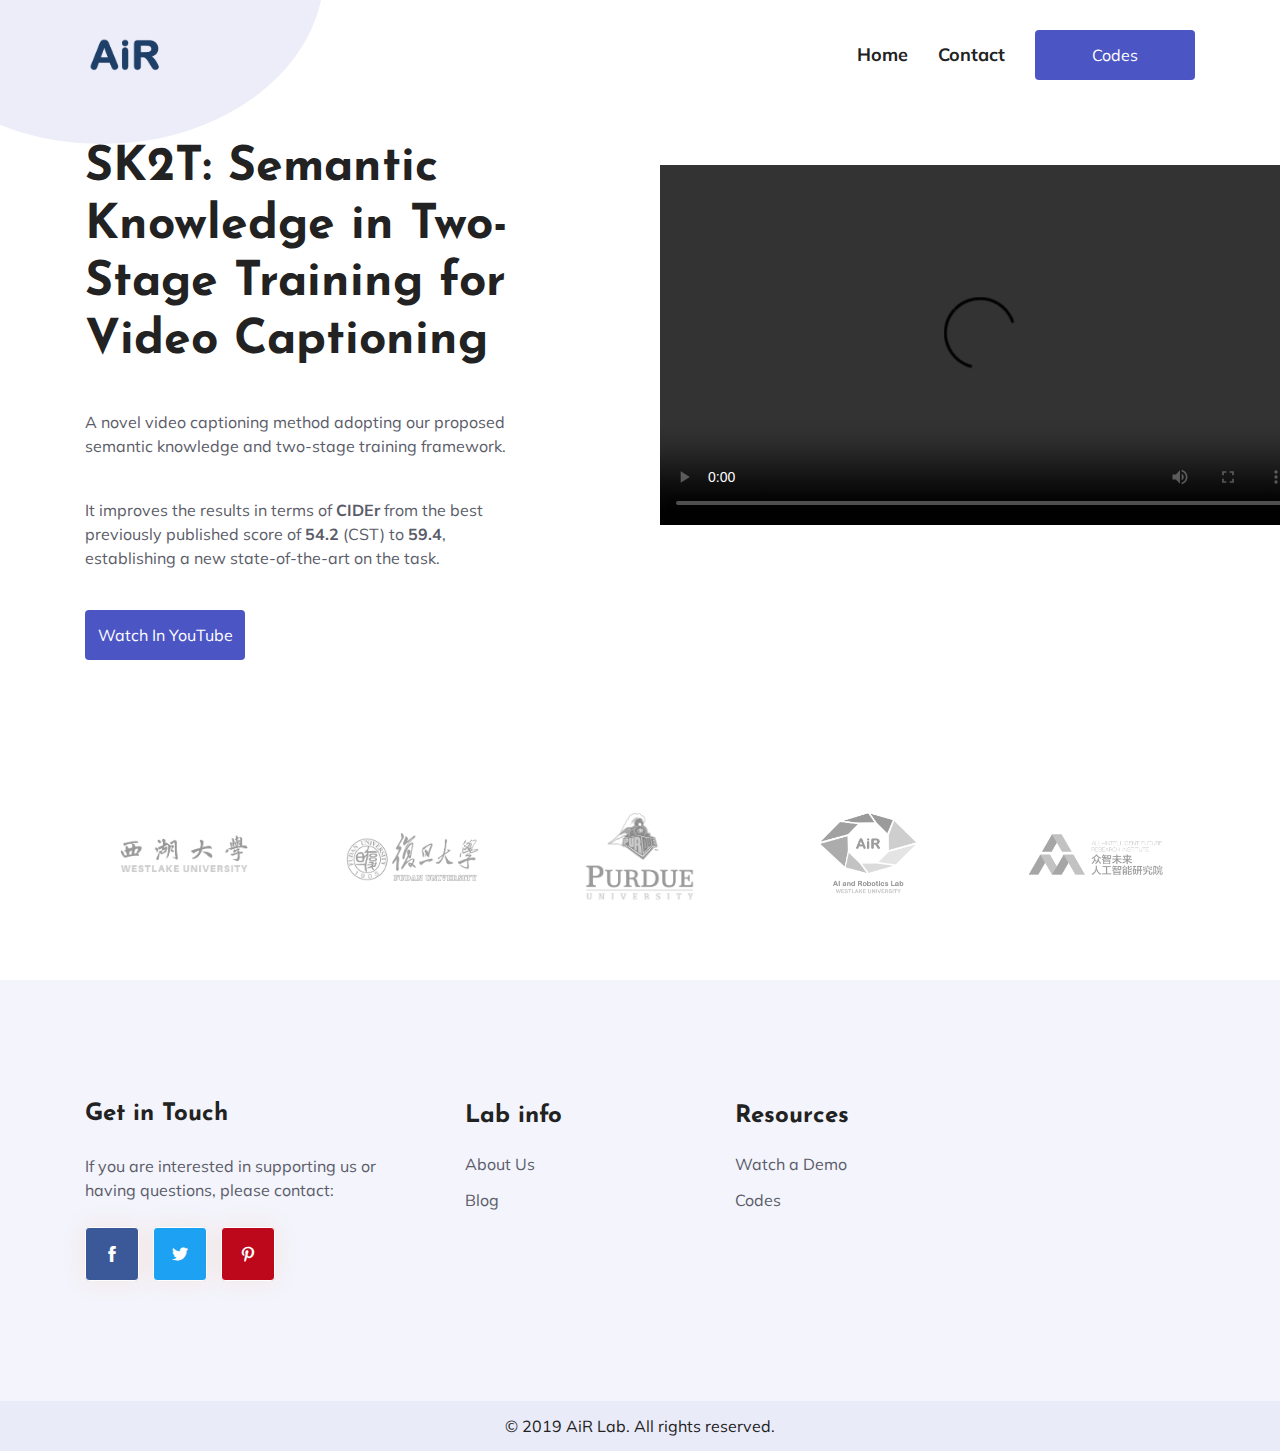
==== index.html @ c21f213d "update video" ====
<!DOCTYPE html>
<html lang="zxx">

<head>
    <meta charset="utf-8">
    <meta http-equiv="X-UA-Compatible" content="IE=edge">
    <meta name="viewport" content="width=device-width, initial-scale=1">
    <title>SK2T: Semantic Knowledge in Two-Stage Training for Video Captioning</title>
    <!-- Favicon -->
    <link href="assets/img/favicon.ico" rel="shortcut icon">
    <!-- Bootstrap CSS -->
    <link rel="stylesheet" type="text/css" href="assets/css/bootstrap.min.css">
    <!-- themify icon -->
    <link rel="stylesheet" type="text/css" href="assets/css/themify-icons.css">
    <!-- video popup -->
    <link rel="stylesheet" type="text/css" href="assets/css/colorbox.css">
    <!-- swiper slider -->
    <link rel="stylesheet" type="text/css" href="assets/css/swiper.min.css">
    <!-- Animate Css -->
    <link rel="stylesheet" type="text/css" href="assets/css/animate.css">
    <!-- CSS -->
    <link href="assets/css/style.css" rel="stylesheet">
</head>

<body>
    <!-- Pre-loader -->
    <div class="preloader">
        <div class="loader">
        </div>
    </div>

    <!-- Start Header Section -->
    <header class="header_wrap">
        <div class="container">
            <div class="row">
                <div class="col-md-12">
                    <nav class="mega_nav navbar navbar-expand-md p-0 justify-content-between">
                        <div class="nav_left">
                            <a class="navbar-brand" href="index.html"><img src="assets/img/logo.png" alt="AiR Lab" width="80" height="60"></a>
                            <button class="navbar-toggler collapsed" type="button" data-toggle="collapse"
                                data-target="#mega_menu">
                                <span class="sr-only">Toggle navigation</span>
                                <span class="icon-bar"></span>
                                <span class="icon-bar"></span>
                                <span class="icon-bar"></span>
                            </button>
                        </div>
                        <div class="p-lg-0 nav_wrapper ml-auto">
                            <ul class="navbar-nav m-auto collapse navbar-collapse" id="mega_menu">
                                <li class="nav-item">
                                    <a class="nav-link" href="index.html">Home</a>
                                </li>
                                <!-- <li class="nav-item">
                                    <a class="nav-link" href="about.html"> About</a>
                                </li>
                                <li class="nav-item">
                                    <a class="nav-link" href="service.html" target="_blank">Servies</a>
                                </li>
                                <li class="nav-item dropdown_item">
                                    <a class="nav-link collapsed " href="#mega_pages" data-toggle="collapse">Pages</a>
                                    <div id="mega_pages" class="dropdown_content ">
                                        <ul>
                                            <li> <a href="index.html">Home 1</a></li>
                                            <li><a href="about.html">About Us</a></li>
                                            <li><a href="service.html">Service</a></li>
                                            <li><a href="service_details.html">Servie Details</a></li>
                                            <li><a href="portfolio.html">Portfolio</a></li>
                                            <li><a href="portfolio_details.html">Portfolio Details</a></li>
                                            <li><a href="blog.html">Blog</a></li>
                                            <li><a href="blog_details.html">Blog Details</a></li>
                                            <li><a href="contact.html">Contact Us</a></li>
                                            <li><a href="team.html">Team Members</a></li>
                                        </ul>
                                    </div>
                                </li>
                                <li class="nav-item dropdown_item">
                                    <a class="nav-link collapsed " href="#mega_blog" data-toggle="collapse">Blog</a>
                                    <div id="mega_blog" class="dropdown_content ">
                                        <ul class="">
                                            <li><a href="blog.html">Blog</a></li>
                                            <li><a href="blog_details.html">Blog Details</a></li>
                                        </ul>
                                    </div>
                                </li> -->
                                <li class="nav-item">
                                    <a class="nav-link" href="contact.html">Contact</a>
                                </li>
                            </ul>
                        </div>
                        <div class="nav_right d-lg-block d-none">
                            <a href="https://github.com/YanLiqi/SK2T" class="btn">Codes</a>
                        </div>
                    </nav>
                </div>
            </div>
        </div>
    </header>
    <!-- End Header Section -->

    <!-- Start Hero Section -->
    <section class="hero_area">
        <div class="container">
            <div class="row align-items-center">
                <div class="col-lg-5 col-md-6">
                    <div class="hero_content">
                        <h1>SK2T: Semantic Knowledge in Two-Stage Training for Video Captioning</h1>
                        <p class="defination">A novel video captioning method adopting our proposed semantic knowledge and two-stage training framework. </p>
                        <p class="defination">It improves the results in terms of <b>CIDEr</b> from the best previously published score of <b>54.2</b> (CST) to <b>59.4</b>, establishing a new state-of-the-art on the task.</p>
                        <a href="https://youtu.be/DiG0M08Ru4k" class="btn">Watch in YouTube</a>
                    </div>
                </div>
                <div class="col-lg-7 col-md-6">
                    <div class="video_wrapper">
                        <!-- <img class="hero_img hero_img1" src="assets/img/hero_area/1.png" alt="heroImage">
                        <img class="hero_img hero_img2" src="assets/img/dots.png" alt="heroImage">
                        <img class="hero_img hero_img3" src="assets/img/circle.png" alt="heroImage">
                        <a class="btn_pluse youtube" href="https://youtu.be/Dk9_ZQgMHqA"><span></span></a> -->
                        <video width="640" height="360" controls="controls">
                            <source src="assets/video/demo.mp4" type="video/mp4" />
                            <source src="assets/video/demo.webm" type="video/webm" />
                            <source src="assets/video/demo.ogg" type="video/ogg" />
                            <object data="assets/video/demo.mp4" width="640" height="360">
                                <embed src="assets/video/demo.swf" width="640" height="360" />
                            </object>
                        </video>
                    </div>
                </div>
            </div>
        </div>
    </section>
    <!-- End Hero Section -->

    <!-- Start client Section -->
    <div class="client_area section_padding">
        <div class="container">
            <div class="row  justify-content-center">
                <div class="col-md-12">
                    <div class="swiper-container">
                        <div class="swiper-wrapper d-flex align-items-center">
                            <div class="swiper-slide">
                                <div class="client_img d-flex justify-content-center align-items-center">
                                    <a href="#"><img src="assets/img/clients/1.png" alt=" client"></a>
                                </div>
                            </div>
                            <div class="swiper-slide">
                                <div class="client_img d-flex justify-content-center align-items-center">
                                    <a href="#"><img src="assets/img/clients/2.png" alt=" client"></a>
                                </div>
                            </div>
                            <div class="swiper-slide">
                                <div class="client_img d-flex justify-content-center align-items-center">
                                    <a href="#"><img src="assets/img/clients/3.png" alt=" client"></a>
                                </div>
                            </div>
                            <div class="swiper-slide">
                                <div class="client_img d-flex justify-content-center align-items-center">
                                    <a href="#"><img src="assets/img/clients/4.png" alt=" client image"></a>
                                </div>
                            </div>
                            <div class="swiper-slide">
                                <div class="client_img d-flex justify-content-center align-items-center">
                                    <a href="#"><img src="assets/img/clients/5.png" alt=" client image"></a>
                                </div>
                            </div>
                            
                        </div>
                    </div>
                </div>
            </div>
        </div>
    </div>
    <!-- End client Section -->

    <!-- Start Footer Section -->
    <footer class="simple_clean">
        <div class="container">
            <div class="footer_top">
                <div class="row d-flex justify-content-center justify-content-md-start align-items-center">
                    <div class="col-md-3 col-lg-4 pr-md-0">
                        <div class="f_widget_1">
                            <h4 class="sub_heading">Get in Touch</h4>
                            <p class="footer_text">If you are interested in supporting us or having questions, please contact:</p>
                            <ul class="social_link">
                                <li><a href="#"><i class="ti-facebook"></i></a></li>
                                <li><a href="#"><i class="ti-twitter-alt"></i></a></li>
                                <li><a href="#"><i class="ti-pinterest"></i></a></li>
                            </ul>
                        </div>
                    </div>
                    <div class="col-lg-3 col-md-3 col-6">
                        <div class="f_widget_2">
                            <h4 class="sub_heading">Lab info</h4>
                            <ul>
                                <li><a href="#">About Us</a></li>
                                <li><a href="#">Blog</a></li>
                                <li><a href="#"></a></li>
                                <li><a href="#"></a></li>
                            </ul>
                        </div>
                    </div>
                    
                    <div class="col-6 col-md-3 col-lg-2 p-lg-0">
                        <div class="f_widget_4">
                            <h4 class="sub_heading">Resources</h4>
                            <ul>
                                <li><a href="https://youtu.be/DiG0M08Ru4k">Watch a Demo</a></li>
                                <li><a href="https://github.com/YanLiqi/SK2T">Codes</a></li>
                                <li><a href="#"></a></li>
                                <li><a href="#"></a></li>
                            </ul>
                        </div>
                    </div>
                </div>
            </div>
        </div>
        <div class="footer_bottom d-flex justify-content-center align-items-center">
            <div class="row ">
                <div class="col-md-12">
                    <div class="copy_right_text">
                        <p>&copy; 2019 AiR Lab. All rights reserved.</p>
                    </div>
                </div>
            </div>
        </div>
    </footer>
    <!-- End Footer Section -->

    <!-- Start Scroll to top -->
    <div class="scrolltop">
        <i class="ti-angle-up"></i>
    </div>
    <!-- End Scroll to top -->

    <!--jQuery JS-->
    <script src="assets/js/jquery-3.3.1.min.js"></script>
    <script src="assets/js/popper.min.js"></script>
    <!-- Bootstrap -->
    <script src="assets/js/bootstrap.min.js"></script>
    <!-- Colorbox video poput -->
    <script src="assets/js/jquery.colorbox-min.js"></script>
    <!-- Swiper Slider -->
    <script src="assets/js/swiper.min.js"></script>
    <!-- waypoints  -->
    <script src="assets/js/jquery.waypoints.min.js"></script>
    <!-- Counterup  -->
    <script src="assets/js/jquery.counterup.min.js"></script>
    <!-- Custom js -->
    <script src="assets/js/main.js"></script>
</body>

</html>
---- assets/css/themify-icons.css ----
@font-face {
	font-family: 'themify';
	src:url('../fonts/themify.eot?-fvbane');
	src:url('../fonts/themify.eot?#iefix-fvbane') format('embedded-opentype'),
		url('../fonts/themify.woff?-fvbane') format('woff'),
		url('../fonts/themify.ttf?-fvbane') format('truetype'),
		url('../fonts/themify.svg?-fvbane#themify') format('svg');
	font-weight: normal;
	font-style: normal;
}

[class^="ti-"], [class*=" ti-"] {
	font-family: 'themify';
	speak: none;
	font-style: normal;
	font-weight: normal;
	font-variant: normal;
	text-transform: none;
	line-height: 1;

	/* Better Font Rendering =========== */
	-webkit-font-smoothing: antialiased;
	-moz-osx-font-smoothing: grayscale;
}

.ti-wand:before {
	content: "\e600";
}
.ti-volume:before {
	content: "\e601";
}
.ti-user:before {
	content: "\e602";
}
.ti-unlock:before {
	content: "\e603";
}
.ti-unlink:before {
	content: "\e604";
}
.ti-trash:before {
	content: "\e605";
}
.ti-thought:before {
	content: "\e606";
}
.ti-target:before {
	content: "\e607";
}
.ti-tag:before {
	content: "\e608";
}
.ti-tablet:before {
	content: "\e609";
}
.ti-star:before {
	content: "\e60a";
}
.ti-spray:before {
	content: "\e60b";
}
.ti-signal:before {
	content: "\e60c";
}
.ti-shopping-cart:before {
	content: "\e60d";
}
.ti-shopping-cart-full:before {
	content: "\e60e";
}
.ti-settings:before {
	content: "\e60f";
}
.ti-search:before {
	content: "\e610";
}
.ti-zoom-in:before {
	content: "\e611";
}
.ti-zoom-out:before {
	content: "\e612";
}
.ti-cut:before {
	content: "\e613";
}
.ti-ruler:before {
	content: "\e614";
}
.ti-ruler-pencil:before {
	content: "\e615";
}
.ti-ruler-alt:before {
	content: "\e616";
}
.ti-bookmark:before {
	content: "\e617";
}
.ti-bookmark-alt:before {
	content: "\e618";
}
.ti-reload:before {
	content: "\e619";
}
.ti-plus:before {
	content: "\e61a";
}
.ti-pin:before {
	content: "\e61b";
}
.ti-pencil:before {
	content: "\e61c";
}
.ti-pencil-alt:before {
	content: "\e61d";
}
.ti-paint-roller:before {
	content: "\e61e";
}
.ti-paint-bucket:before {
	content: "\e61f";
}
.ti-na:before {
	content: "\e620";
}
.ti-mobile:before {
	content: "\e621";
}
.ti-minus:before {
	content: "\e622";
}
.ti-medall:before {
	content: "\e623";
}
.ti-medall-alt:before {
	content: "\e624";
}
.ti-marker:before {
	content: "\e625";
}
.ti-marker-alt:before {
	content: "\e626";
}
.ti-arrow-up:before {
	content: "\e627";
}
.ti-arrow-right:before {
	content: "\e628";
}
.ti-arrow-left:before {
	content: "\e629";
}
.ti-arrow-down:before {
	content: "\e62a";
}
.ti-lock:before {
	content: "\e62b";
}
.ti-location-arrow:before {
	content: "\e62c";
}
.ti-link:before {
	content: "\e62d";
}
.ti-layout:before {
	content: "\e62e";
}
.ti-layers:before {
	content: "\e62f";
}
.ti-layers-alt:before {
	content: "\e630";
}
.ti-key:before {
	content: "\e631";
}
.ti-import:before {
	content: "\e632";
}
.ti-image:before {
	content: "\e633";
}
.ti-heart:before {
	content: "\e634";
}
.ti-heart-broken:before {
	content: "\e635";
}
.ti-hand-stop:before {
	content: "\e636";
}
.ti-hand-open:before {
	content: "\e637";
}
.ti-hand-drag:before {
	content: "\e638";
}
.ti-folder:before {
	content: "\e639";
}
.ti-flag:before {
	content: "\e63a";
}
.ti-flag-alt:before {
	content: "\e63b";
}
.ti-flag-alt-2:before {
	content: "\e63c";
}
.ti-eye:before {
	content: "\e63d";
}
.ti-export:before {
	content: "\e63e";
}
.ti-exchange-vertical:before {
	content: "\e63f";
}
.ti-desktop:before {
	content: "\e640";
}
.ti-cup:before {
	content: "\e641";
}
.ti-crown:before {
	content: "\e642";
}
.ti-comments:before {
	content: "\e643";
}
.ti-comment:before {
	content: "\e644";
}
.ti-comment-alt:before {
	content: "\e645";
}
.ti-close:before {
	content: "\e646";
}
.ti-clip:before {
	content: "\e647";
}
.ti-angle-up:before {
	content: "\e648";
}
.ti-angle-right:before {
	content: "\e649";
}
.ti-angle-left:before {
	content: "\e64a";
}
.ti-angle-down:before {
	content: "\e64b";
}
.ti-check:before {
	content: "\e64c";
}
.ti-check-box:before {
	content: "\e64d";
}
.ti-camera:before {
	content: "\e64e";
}
.ti-announcement:before {
	content: "\e64f";
}
.ti-brush:before {
	content: "\e650";
}
.ti-briefcase:before {
	content: "\e651";
}
.ti-bolt:before {
	content: "\e652";
}
.ti-bolt-alt:before {
	content: "\e653";
}
.ti-blackboard:before {
	content: "\e654";
}
.ti-bag:before {
	content: "\e655";
}
.ti-move:before {
	content: "\e656";
}
.ti-arrows-vertical:before {
	content: "\e657";
}
.ti-arrows-horizontal:before {
	content: "\e658";
}
.ti-fullscreen:before {
	content: "\e659";
}
.ti-arrow-top-right:before {
	content: "\e65a";
}
.ti-arrow-top-left:before {
	content: "\e65b";
}
.ti-arrow-circle-up:before {
	content: "\e65c";
}
.ti-arrow-circle-right:before {
	content: "\e65d";
}
.ti-arrow-circle-left:before {
	content: "\e65e";
}
.ti-arrow-circle-down:before {
	content: "\e65f";
}
.ti-angle-double-up:before {
	content: "\e660";
}
.ti-angle-double-right:before {
	content: "\e661";
}
.ti-angle-double-left:before {
	content: "\e662";
}
.ti-angle-double-down:before {
	content: "\e663";
}
.ti-zip:before {
	content: "\e664";
}
.ti-world:before {
	content: "\e665";
}
.ti-wheelchair:before {
	content: "\e666";
}
.ti-view-list:before {
	content: "\e667";
}
.ti-view-list-alt:before {
	content: "\e668";
}
.ti-view-grid:before {
	content: "\e669";
}
.ti-uppercase:before {
	content: "\e66a";
}
.ti-upload:before {
	content: "\e66b";
}
.ti-underline:before {
	content: "\e66c";
}
.ti-truck:before {
	content: "\e66d";
}
.ti-timer:before {
	content: "\e66e";
}
.ti-ticket:before {
	content: "\e66f";
}
.ti-thumb-up:before {
	content: "\e670";
}
.ti-thumb-down:before {
	content: "\e671";
}
.ti-text:before {
	content: "\e672";
}
.ti-stats-up:before {
	content: "\e673";
}
.ti-stats-down:before {
	content: "\e674";
}
.ti-split-v:before {
	content: "\e675";
}
.ti-split-h:before {
	content: "\e676";
}
.ti-smallcap:before {
	content: "\e677";
}
.ti-shine:before {
	content: "\e678";
}
.ti-shift-right:before {
	content: "\e679";
}
.ti-shift-left:before {
	content: "\e67a";
}
.ti-shield:before {
	content: "\e67b";
}
.ti-notepad:before {
	content: "\e67c";
}
.ti-server:before {
	content: "\e67d";
}
.ti-quote-right:before {
	content: "\e67e";
}
.ti-quote-left:before {
	content: "\e67f";
}
.ti-pulse:before {
	content: "\e680";
}
.ti-printer:before {
	content: "\e681";
}
.ti-power-off:before {
	content: "\e682";
}
.ti-plug:before {
	content: "\e683";
}
.ti-pie-chart:before {
	content: "\e684";
}
.ti-paragraph:before {
	content: "\e685";
}
.ti-panel:before {
	content: "\e686";
}
.ti-package:before {
	content: "\e687";
}
.ti-music:before {
	content: "\e688";
}
.ti-music-alt:before {
	content: "\e689";
}
.ti-mouse:before {
	content: "\e68a";
}
.ti-mouse-alt:before {
	content: "\e68b";
}
.ti-money:before {
	content: "\e68c";
}
.ti-microphone:before {
	content: "\e68d";
}
.ti-menu:before {
	content: "\e68e";
}
.ti-menu-alt:before {
	content: "\e68f";
}
.ti-map:before {
	content: "\e690";
}
.ti-map-alt:before {
	content: "\e691";
}
.ti-loop:before {
	content: "\e692";
}
.ti-location-pin:before {
	content: "\e693";
}
.ti-list:before {
	content: "\e694";
}
.ti-light-bulb:before {
	content: "\e695";
}
.ti-Italic:before {
	content: "\e696";
}
.ti-info:before {
	content: "\e697";
}
.ti-infinite:before {
	content: "\e698";
}
.ti-id-badge:before {
	content: "\e699";
}
.ti-hummer:before {
	content: "\e69a";
}
.ti-home:before {
	content: "\e69b";
}
.ti-help:before {
	content: "\e69c";
}
.ti-headphone:before {
	content: "\e69d";
}
.ti-harddrives:before {
	content: "\e69e";
}
.ti-harddrive:before {
	content: "\e69f";
}
.ti-gift:before {
	content: "\e6a0";
}
.ti-game:before {
	content: "\e6a1";
}
.ti-filter:before {
	content: "\e6a2";
}
.ti-files:before {
	content: "\e6a3";
}
.ti-file:before {
	content: "\e6a4";
}
.ti-eraser:before {
	content: "\e6a5";
}
.ti-envelope:before {
	content: "\e6a6";
}
.ti-download:before {
	content: "\e6a7";
}
.ti-direction:before {
	content: "\e6a8";
}
.ti-direction-alt:before {
	content: "\e6a9";
}
.ti-dashboard:before {
	content: "\e6aa";
}
.ti-control-stop:before {
	content: "\e6ab";
}
.ti-control-shuffle:before {
	content: "\e6ac";
}
.ti-control-play:before {
	content: "\e6ad";
}
.ti-control-pause:before {
	content: "\e6ae";
}
.ti-control-forward:before {
	content: "\e6af";
}
.ti-control-backward:before {
	content: "\e6b0";
}
.ti-cloud:before {
	content: "\e6b1";
}
.ti-cloud-up:before {
	content: "\e6b2";
}
.ti-cloud-down:before {
	content: "\e6b3";
}
.ti-clipboard:before {
	content: "\e6b4";
}
.ti-car:before {
	content: "\e6b5";
}
.ti-calendar:before {
	content: "\e6b6";
}
.ti-book:before {
	content: "\e6b7";
}
.ti-bell:before {
	content: "\e6b8";
}
.ti-basketball:before {
	content: "\e6b9";
}
.ti-bar-chart:before {
	content: "\e6ba";
}
.ti-bar-chart-alt:before {
	content: "\e6bb";
}
.ti-back-right:before {
	content: "\e6bc";
}
.ti-back-left:before {
	content: "\e6bd";
}
.ti-arrows-corner:before {
	content: "\e6be";
}
.ti-archive:before {
	content: "\e6bf";
}
.ti-anchor:before {
	content: "\e6c0";
}
.ti-align-right:before {
	content: "\e6c1";
}
.ti-align-left:before {
	content: "\e6c2";
}
.ti-align-justify:before {
	content: "\e6c3";
}
.ti-align-center:before {
	content: "\e6c4";
}
.ti-alert:before {
	content: "\e6c5";
}
.ti-alarm-clock:before {
	content: "\e6c6";
}
.ti-agenda:before {
	content: "\e6c7";
}
.ti-write:before {
	content: "\e6c8";
}
.ti-window:before {
	content: "\e6c9";
}
.ti-widgetized:before {
	content: "\e6ca";
}
.ti-widget:before {
	content: "\e6cb";
}
.ti-widget-alt:before {
	content: "\e6cc";
}
.ti-wallet:before {
	content: "\e6cd";
}
.ti-video-clapper:before {
	content: "\e6ce";
}
.ti-video-camera:before {
	content: "\e6cf";
}
.ti-vector:before {
	content: "\e6d0";
}
.ti-themify-logo:before {
	content: "\e6d1";
}
.ti-themify-favicon:before {
	content: "\e6d2";
}
.ti-themify-favicon-alt:before {
	content: "\e6d3";
}
.ti-support:before {
	content: "\e6d4";
}
.ti-stamp:before {
	content: "\e6d5";
}
.ti-split-v-alt:before {
	content: "\e6d6";
}
.ti-slice:before {
	content: "\e6d7";
}
.ti-shortcode:before {
	content: "\e6d8";
}
.ti-shift-right-alt:before {
	content: "\e6d9";
}
.ti-shift-left-alt:before {
	content: "\e6da";
}
.ti-ruler-alt-2:before {
	content: "\e6db";
}
.ti-receipt:before {
	content: "\e6dc";
}
.ti-pin2:before {
	content: "\e6dd";
}
.ti-pin-alt:before {
	content: "\e6de";
}
.ti-pencil-alt2:before {
	content: "\e6df";
}
.ti-palette:before {
	content: "\e6e0";
}
.ti-more:before {
	content: "\e6e1";
}
.ti-more-alt:before {
	content: "\e6e2";
}
.ti-microphone-alt:before {
	content: "\e6e3";
}
.ti-magnet:before {
	content: "\e6e4";
}
.ti-line-double:before {
	content: "\e6e5";
}
.ti-line-dotted:before {
	content: "\e6e6";
}
.ti-line-dashed:before {
	content: "\e6e7";
}
.ti-layout-width-full:before {
	content: "\e6e8";
}
.ti-layout-width-default:before {
	content: "\e6e9";
}
.ti-layout-width-default-alt:before {
	content: "\e6ea";
}
.ti-layout-tab:before {
	content: "\e6eb";
}
.ti-layout-tab-window:before {
	content: "\e6ec";
}
.ti-layout-tab-v:before {
	content: "\e6ed";
}
.ti-layout-tab-min:before {
	content: "\e6ee";
}
.ti-layout-slider:before {
	content: "\e6ef";
}
.ti-layout-slider-alt:before {
	content: "\e6f0";
}
.ti-layout-sidebar-right:before {
	content: "\e6f1";
}
.ti-layout-sidebar-none:before {
	content: "\e6f2";
}
.ti-layout-sidebar-left:before {
	content: "\e6f3";
}
.ti-layout-placeholder:before {
	content: "\e6f4";
}
.ti-layout-menu:before {
	content: "\e6f5";
}
.ti-layout-menu-v:before {
	content: "\e6f6";
}
.ti-layout-menu-separated:before {
	content: "\e6f7";
}
.ti-layout-menu-full:before {
	content: "\e6f8";
}
.ti-layout-media-right-alt:before {
	content: "\e6f9";
}
.ti-layout-media-right:before {
	content: "\e6fa";
}
.ti-layout-media-overlay:before {
	content: "\e6fb";
}
.ti-layout-media-overlay-alt:before {
	content: "\e6fc";
}
.ti-layout-media-overlay-alt-2:before {
	content: "\e6fd";
}
.ti-layout-media-left-alt:before {
	content: "\e6fe";
}
.ti-layout-media-left:before {
	content: "\e6ff";
}
.ti-layout-media-center-alt:before {
	content: "\e700";
}
.ti-layout-media-center:before {
	content: "\e701";
}
.ti-layout-list-thumb:before {
	content: "\e702";
}
.ti-layout-list-thumb-alt:before {
	content: "\e703";
}
.ti-layout-list-post:before {
	content: "\e704";
}
.ti-layout-list-large-image:before {
	content: "\e705";
}
.ti-layout-line-solid:before {
	content: "\e706";
}
.ti-layout-grid4:before {
	content: "\e707";
}
.ti-layout-grid3:before {
	content: "\e708";
}
.ti-layout-grid2:before {
	content: "\e709";
}
.ti-layout-grid2-thumb:before {
	content: "\e70a";
}
.ti-layout-cta-right:before {
	content: "\e70b";
}
.ti-layout-cta-left:before {
	content: "\e70c";
}
.ti-layout-cta-center:before {
	content: "\e70d";
}
.ti-layout-cta-btn-right:before {
	content: "\e70e";
}
.ti-layout-cta-btn-left:before {
	content: "\e70f";
}
.ti-layout-column4:before {
	content: "\e710";
}
.ti-layout-column3:before {
	content: "\e711";
}
.ti-layout-column2:before {
	content: "\e712";
}
.ti-layout-accordion-separated:before {
	content: "\e713";
}
.ti-layout-accordion-merged:before {
	content: "\e714";
}
.ti-layout-accordion-list:before {
	content: "\e715";
}
.ti-ink-pen:before {
	content: "\e716";
}
.ti-info-alt:before {
	content: "\e717";
}
.ti-help-alt:before {
	content: "\e718";
}
.ti-headphone-alt:before {
	content: "\e719";
}
.ti-hand-point-up:before {
	content: "\e71a";
}
.ti-hand-point-right:before {
	content: "\e71b";
}
.ti-hand-point-left:before {
	content: "\e71c";
}
.ti-hand-point-down:before {
	content: "\e71d";
}
.ti-gallery:before {
	content: "\e71e";
}
.ti-face-smile:before {
	content: "\e71f";
}
.ti-face-sad:before {
	content: "\e720";
}
.ti-credit-card:before {
	content: "\e721";
}
.ti-control-skip-forward:before {
	content: "\e722";
}
.ti-control-skip-backward:before {
	content: "\e723";
}
.ti-control-record:before {
	content: "\e724";
}
.ti-control-eject:before {
	content: "\e725";
}
.ti-comments-smiley:before {
	content: "\e726";
}
.ti-brush-alt:before {
	content: "\e727";
}
.ti-youtube:before {
	content: "\e728";
}
.ti-vimeo:before {
	content: "\e729";
}
.ti-twitter:before {
	content: "\e72a";
}
.ti-time:before {
	content: "\e72b";
}
.ti-tumblr:before {
	content: "\e72c";
}
.ti-skype:before {
	content: "\e72d";
}
.ti-share:before {
	content: "\e72e";
}
.ti-share-alt:before {
	content: "\e72f";
}
.ti-rocket:before {
	content: "\e730";
}
.ti-pinterest:before {
	content: "\e731";
}
.ti-new-window:before {
	content: "\e732";
}
.ti-microsoft:before {
	content: "\e733";
}
.ti-list-ol:before {
	content: "\e734";
}
.ti-linkedin:before {
	content: "\e735";
}
.ti-layout-sidebar-2:before {
	content: "\e736";
}
.ti-layout-grid4-alt:before {
	content: "\e737";
}
.ti-layout-grid3-alt:before {
	content: "\e738";
}
.ti-layout-grid2-alt:before {
	content: "\e739";
}
.ti-layout-column4-alt:before {
	content: "\e73a";
}
.ti-layout-column3-alt:before {
	content: "\e73b";
}
.ti-layout-column2-alt:before {
	content: "\e73c";
}
.ti-instagram:before {
	content: "\e73d";
}
.ti-google:before {
	content: "\e73e";
}
.ti-github:before {
	content: "\e73f";
}
.ti-flickr:before {
	content: "\e740";
}
.ti-facebook:before {
	content: "\e741";
}
.ti-dropbox:before {
	content: "\e742";
}
.ti-dribbble:before {
	content: "\e743";
}
.ti-apple:before {
	content: "\e744";
}
.ti-android:before {
	content: "\e745";
}
.ti-save:before {
	content: "\e746";
}
.ti-save-alt:before {
	content: "\e747";
}
.ti-yahoo:before {
	content: "\e748";
}
.ti-wordpress:before {
	content: "\e749";
}
.ti-vimeo-alt:before {
	content: "\e74a";
}
.ti-twitter-alt:before {
	content: "\e74b";
}
.ti-tumblr-alt:before {
	content: "\e74c";
}
.ti-trello:before {
	content: "\e74d";
}
.ti-stack-overflow:before {
	content: "\e74e";
}
.ti-soundcloud:before {
	content: "\e74f";
}
.ti-sharethis:before {
	content: "\e750";
}
.ti-sharethis-alt:before {
	content: "\e751";
}
.ti-reddit:before {
	content: "\e752";
}
.ti-pinterest-alt:before {
	content: "\e753";
}
.ti-microsoft-alt:before {
	content: "\e754";
}
.ti-linux:before {
	content: "\e755";
}
.ti-jsfiddle:before {
	content: "\e756";
}
.ti-joomla:before {
	content: "\e757";
}
.ti-html5:before {
	content: "\e758";
}
.ti-flickr-alt:before {
	content: "\e759";
}
.ti-email:before {
	content: "\e75a";
}
.ti-drupal:before {
	content: "\e75b";
}
.ti-dropbox-alt:before {
	content: "\e75c";
}
.ti-css3:before {
	content: "\e75d";
}
.ti-rss:before {
	content: "\e75e";
}
.ti-rss-alt:before {
	content: "\e75f";
}
---- assets/css/colorbox.css ----
/*
    Colorbox Core Style:
    The following CSS is consistent between example themes and should not be altered.
*/
#colorbox, #cboxOverlay, #cboxWrapper{position:absolute; top:0; left:0; z-index:9999; overflow:hidden; -webkit-transform: translate3d(0,0,0);}
#cboxWrapper {max-width:none;}
#cboxOverlay{position:fixed; width:100%; height:100%;}
#cboxMiddleLeft, #cboxBottomLeft{clear:left;}
#cboxContent{position:relative;}
#cboxLoadedContent{overflow:auto; -webkit-overflow-scrolling: touch;}
#cboxTitle{margin:0;}
#cboxLoadingOverlay, #cboxLoadingGraphic{position:absolute; top:0; left:0; width:100%; height:100%;}
#cboxPrevious, #cboxNext, #cboxClose, #cboxSlideshow{cursor:pointer;}
.cboxPhoto{float:left; margin:auto; border:0; display:block; max-width:none; -ms-interpolation-mode:bicubic;}
.cboxIframe{width:100%; height:100%; display:block; border:0; padding:0; margin:0;}
#colorbox, #cboxContent, #cboxLoadedContent{box-sizing:content-box; -moz-box-sizing:content-box; -webkit-box-sizing:content-box;}

/* 
    User Style:
    Change the following styles to modify the appearance of Colorbox.  They are
    ordered & tabbed in a way that represents the nesting of the generated HTML.
*/
#cboxOverlay{background:#000; opacity: 0.9; filter: alpha(opacity = 90);}
#colorbox{outline:0;}
    #cboxContent{margin-top:32px; overflow:visible; background:#000;}
        .cboxIframe{background:#fff;}
        #cboxError{padding:50px; border:1px solid #ccc;}
        #cboxLoadedContent{background:#000; padding:1px;}
        #cboxLoadingGraphic{background:url(images/loading.gif) no-repeat center center;}
        #cboxLoadingOverlay{background:#000;}
        #cboxTitle{position:absolute; top:-22px; left:0; color:#000;}
        #cboxCurrent{position:absolute; top:-22px; right:205px; text-indent:-9999px;}

        /* these elements are buttons, and may need to have additional styles reset to avoid unwanted base styles */
        #cboxPrevious, #cboxNext, #cboxSlideshow, #cboxClose {border:0; padding:0; margin:0; overflow:visible; text-indent:-9999px; width:20px; height:20px; position:absolute; top:-20px; background:url(images/controls.png) no-repeat 0 0;}
        
        /* avoid outlines on :active (mouseclick), but preserve outlines on :focus (tabbed navigating) */
        #cboxPrevious:active, #cboxNext:active, #cboxSlideshow:active, #cboxClose:active {outline:0;}

        #cboxPrevious{background-position:0px 0px; right:44px;}
        #cboxPrevious:hover{background-position:0px -25px;}
        #cboxNext{background-position:-25px 0px; right:22px;}
        #cboxNext:hover{background-position:-25px -25px;}
        #cboxClose{background-position:-50px 0px; right:0;}
        #cboxClose:hover{background-position:-50px -25px;}
        .cboxSlideshow_on #cboxPrevious, .cboxSlideshow_off #cboxPrevious{right:66px;}
        .cboxSlideshow_on #cboxSlideshow{background-position:-75px -25px; right:44px;}
        .cboxSlideshow_on #cboxSlideshow:hover{background-position:-100px -25px;}
        .cboxSlideshow_off #cboxSlideshow{background-position:-100px 0px; right:44px;}
        .cboxSlideshow_off #cboxSlideshow:hover{background-position:-75px -25px;}
---- assets/css/style.css ----
/*--------------=====---------------------
		TABLE OF CONTENTS:
----------------=====---------------------

/* ------------------===---------------------*/
/* \\\\\\\\\\\\\\\\\\\\\\\\\\\\\\\\\\\\\\\\\\\
			1. Mixins
\\\\\\\\\\\\\\\\\\\\\\\\\\\\\\\\\\\\\\\\\\\\ */
@import url("https://fonts.googleapis.com/css2?family=Josefin+Sans:ital,wght@0,300;0,400;0,500;0,600;0,700;1,400;1,500;1,600;1,700&display=swap");
@import url("https://fonts.googleapis.com/css2?family=Muli:ital,wght@0,300;0,400;0,500;0,600;0,700;0,900;1,400;1,500;1,600&display=swap");
/* \\\\\\\\\\\\\\\\\\\\\\\\\\\\\\\\\\\\\\\\\\\
			2. Variables
\\\\\\\\\\\\\\\\\\\\\\\\\\\\\\\\\\\\\\\\\\\\ */
/* \\\\\\\\\\\\\\\\\\\\\\\\\\\\\\\\\\\\\\\\\\\
			3. Common Classes
\\\\\\\\\\\\\\\\\\\\\\\\\\\\\\\\\\\\\\\\\\\\ */
.section_margin {
  margin: 70px 0;
}

.section_padding {
  padding: 70px 0;
}

.section_padding_2 {
  padding: 70px 0 40px;
}

.section_title {
  margin-bottom: 60px;
}

.section_title h2 {
  font-size: 48px;
  display: inline-block;
  margin-bottom: 40px;
}

.heading {
  font-size: 40px;
  margin-bottom: 40px;
}

.defination {
  margin-bottom: 40px;
}

.common_block {
  margin-bottom: 30px;
}

.btn, .btn_2 {
  font-size: 16px;
  font-weight: 400;
  font-family: "Muli", sans-serif;
  color: #fff;
  text-transform: capitalize;
  background-color: #4c55c4;
  -webkit-transition: all 0.3s ease-in-out;
  transition: all 0.3s ease-in-out;
  -webkit-box-shadow: 0 0 0 0 rgba(0, 0, 0, 0);
  box-shadow: 0 0 0 0 rgba(0, 0, 0, 0);
  width: 160px;
  height: 50px;
  display: -webkit-box;
  display: -ms-flexbox;
  display: flex;
  -webkit-box-align: center;
      -ms-flex-align: center;
          align-items: center;
  -webkit-box-pack: center;
      -ms-flex-pack: center;
          justify-content: center;
}

.btn:hover, .btn_2:hover {
  color: #fff;
  -webkit-box-shadow: 0px 0px 14.85px 0.15px rgba(76, 85, 196, 0.5);
  box-shadow: 0px 0px 14.85px 0.15px rgba(76, 85, 196, 0.5);
}

.btn_2 {
  background: #fff;
  color: #4c55c4;
  border: 1px solid #fff;
  -webkit-box-shadow: 0 0 0 0 rgba(0, 0, 0, 0);
  box-shadow: 0 0 0 0 rgba(0, 0, 0, 0);
}

.btn_2:hover {
  -webkit-box-shadow: 0 0 0 0 rgba(0, 0, 0, 0);
  box-shadow: 0 0 0 0 rgba(0, 0, 0, 0);
  color: #fff;
  background: rgba(0, 0, 0, 0.3);
}

.grad_btn {
  position: relative;
  z-index: 1;
  -webkit-transition: all 0.3s ease-in-out;
  transition: all 0.3s ease-in-out;
  display: inline-table;
  color: #fff;
  font-weight: 500;
  font-family: "Muli", sans-serif;
  font-size: 16px;
}

.grad_btn span,
.grad_btn i {
  position: relative;
  z-index: 3;
}

.grad_btn:after {
  position: absolute;
  content: "";
  top: 0;
  left: 0;
  width: 100%;
  height: 100%;
  -webkit-transition: all 0.3s ease-in-out;
  transition: all 0.3s ease-in-out;
  z-index: 2;
  opacity: 0;
}

.grad_btn:hover:after {
  opacity: 1;
}

.btn_pluse {
  position: absolute;
  top: 50%;
  border: none;
  left: 50%;
  -webkit-transform: translate(-50%, -50%);
          transform: translate(-50%, -50%);
  width: 75px;
  height: 75px;
  border-radius: 50%;
  background: #fff;
  cursor: pointer;
  z-index: 9;
  -webkit-transition: all 0.3s ease-in-out;
  transition: all 0.3s ease-in-out;
}

.btn_pluse:after {
  position: absolute;
  content: "";
  width: 100%;
  height: 100%;
  border-radius: 50%;
  z-index: 8;
  background: #fff;
  left: 50%;
  top: 50%;
  -webkit-transform: translate(-50%, -50%);
          transform: translate(-50%, -50%);
}

.btn_pluse:before {
  position: absolute;
  content: "";
  width: 100%;
  height: 100%;
  border-radius: 50%;
  z-index: 2;
  left: 50%;
  top: 50%;
  background: #000;
  -webkit-animation: pulse-border 1500ms ease-out infinite;
          animation: pulse-border 1500ms ease-out infinite;
  -webkit-transform: translate(-50%, -50%);
          transform: translate(-50%, -50%);
}

@-webkit-keyframes pulse-border {
  0% {
    -webkit-transform: translateX(-50%) translateY(-50%) translateZ(0) scale(1);
            transform: translateX(-50%) translateY(-50%) translateZ(0) scale(1);
    opacity: 1;
  }
  100% {
    -webkit-transform: translateX(-50%) translateY(-50%) translateZ(0) scale(1.5);
            transform: translateX(-50%) translateY(-50%) translateZ(0) scale(1.5);
    opacity: 0;
  }
}

@keyframes pulse-border {
  0% {
    -webkit-transform: translateX(-50%) translateY(-50%) translateZ(0) scale(1);
            transform: translateX(-50%) translateY(-50%) translateZ(0) scale(1);
    opacity: 1;
  }
  100% {
    -webkit-transform: translateX(-50%) translateY(-50%) translateZ(0) scale(1.5);
            transform: translateX(-50%) translateY(-50%) translateZ(0) scale(1.5);
    opacity: 0;
  }
}

.btn_pluse span {
  display: block;
  position: absolute;
  z-index: 10;
  top: 50%;
  left: 50%;
  -webkit-transform: translate(-50%, -50%);
          transform: translate(-50%, -50%);
  height: 0;
  border-left: 20px solid #4c55c4;
  border-top: 14px solid transparent;
  border-bottom: 14px solid transparent;
}

.btn_pluse:hover:after {
  background-color: #f2f2f2;
}

@media only screen and (min-width: 992px) and (max-width: 1200px) {
  .heading {
    font-size: 36px;
  }
}

@media only screen and (min-width: 768px) and (max-width: 991px) {
  .section_margin {
    margin: 60px 0;
  }
  .section_padding {
    padding: 60px 0;
  }
  .section_padding_2 {
    padding: 60px 0 30px;
  }
  .page_title .breadcrumb {
    padding-left: 0;
  }
  .section_title {
    margin-bottom: 20px;
  }
  .section_title h2 {
    font-size: 36px;
    margin-bottom: 30px;
  }
  .heading {
    font-size: 32px;
    margin-bottom: 30px;
  }
  .defination {
    margin-bottom: 25px;
  }
  .play_btn_pluse {
    width: 55px;
    height: 55px;
  }
  .play_btn_pluse span {
    border-left: 16px solid #fff;
    border-top: 10px solid transparent;
    border-bottom: 10px solid transparent;
  }
}

@media (max-width: 767px) {
  .section_margin {
    margin: 50px 0;
  }
  .section_padding {
    padding: 50px 0;
  }
  .section_padding_2 {
    padding: 50px 0 20px;
  }
  .section_title {
    margin-bottom: 20px;
  }
  .section_title h2 {
    font-size: 32px;
    margin-bottom: 20px;
  }
  .heading {
    font-size: 24px;
    margin-bottom: 20px;
  }
  .defination {
    margin-bottom: 15px;
  }
  .play_btn_pluse {
    width: 45px;
    height: 45px;
  }
  .play_btn_pluse span {
    border-left: 10px solid #fff;
    border-top: 7px solid transparent;
    border-bottom: 7px solid transparent;
  }
}

/* \\\\\\\\\\\\\\\\\\\\\\\\\\\\\\\\\\\\\\\\\\\
			4. Default
\\\\\\\\\\\\\\\\\\\\\\\\\\\\\\\\\\\\\\\\\\\\ */
/* Base CSS */
html,
body,
div,
span,
applet,
object,
iframe,
h1,
h2,
h3,
h4,
h5,
h6,
p,
blockquote,
pre,
a,
abbr,
acronym,
address,
big,
cite,
code,
del,
dfn,
em,
img,
ins,
kbd,
q,
s,
samp,
small,
strike,
strong,
sub,
sup,
tt,
var,
dl,
dt,
dd,
ol,
ul,
li,
fieldset,
form,
label,
legend,
table,
caption,
tbody,
tfoot,
thead,
tr,
th,
td {
  margin: 0;
  padding: 0;
  border: 0;
  outline: none;
}

ol,
ul {
  list-style: none;
  margin: 0;
  padding: 0;
}

.form-group {
  margin: 0;
}

input[type="text"],
input[type="email"],
input[type="url"],
input[type="tel"],
input[type="password"],
textarea,
select {
  background: #fff;
  padding: 10px;
}

a:focus,
input[type="button"]:focus,
input[type="submit"]:focus,
button:focus,
input[type="text"]:focus,
input[type="email"]:focus,
input[type="url"]:focus,
input[type="tel"]:focus,
input[type="password"]:focus,
select:focus,
textarea:focus,
.form-control:focus,
.btn:focus,
.btn_2:focus {
  outline: none;
  -webkit-box-shadow: none;
          box-shadow: none;
  border: none;
}

a:hover,
button:hover {
  text-decoration: none;
}

img {
  max-width: 180%;
  height: auto;
}

h1,
h2,
h3,
h4,
h5,
h6 {
  font-style: normal;
  color: #222222;
  font-weight: 700;
  font-family: "Josefin Sans", sans-serif;
}

p {
  color: #5b5c69;
  line-height: 1.5;
}

html {
  position: relative;
  overflow-x: hidden;
  scroll-behavior: smooth;
}

body {
  line-height: 1;
  color: #000;
  background: #fff;
  overflow-x: hidden;
  position: relative;
  font-weight: 400;
  font-family: "Muli", sans-serif;
}

/* \\\\\\\\\\\\\\\\\\\\\\\\\\\\\\\\\\\\\\\\\\\
			5. Header with menu
\\\\\\\\\\\\\\\\\\\\\\\\\\\\\\\\\\\\\\\\\\\\ */
.nav_wrapper {
  margin-right: 30px;
}

.mega_nav .navbar-nav > li.nav-item {
  padding: 0 15px;
}

.mega_nav .navbar-nav > li.nav-item:last-child {
  padding-right: 0;
}

.navbar .navbar-nav > li.nav-item > a {
  position: relative;
  display: inline-block;
  z-index: 1;
  color: #222222;
  font-size: 18px;
  padding: 15px 0px;
  font-weight: 700;
  font-family: "Muli", sans-serif;
  -webkit-transition: all 0.3s ease-in-out;
  transition: all 0.3s ease-in-out;
}

.navbar .navbar-nav > li.nav-item > a:after {
  position: absolute;
  width: 100%;
  background: #4c55c4;
  height: 3px;
  bottom: 0px;
  left: 0;
  content: "";
  -webkit-transform-origin: right center;
          transform-origin: right center;
  -webkit-transform: scaleX(0);
          transform: scaleX(0);
  transition: transform 0.25s cubic-bezier(0.37, 0.31, 0.2, 0.85), -webkit-transform 0.25s cubic-bezier(0.37, 0.31, 0.2, 0.85);
}

.navbar .navbar-nav > li.nav-item > a:hover {
  color: #4c55c4;
}

.navbar .navbar-nav > li.nav-item > a:hover:after {
  -webkit-transform: scaleX(1);
          transform: scaleX(1);
  -webkit-transform-origin: left center;
          transform-origin: left center;
  background: #4c55c4;
}

.navbar .navbar-nav .nav-item.nav_right a:after {
  display: none;
}

.navbar .navbar-nav .nav-item.nav_right a:hover:after {
  display: none;
}

.dropdown_item {
  position: relative;
}

.dropdown_content {
  -webkit-box-shadow: 0px 12px 51px 0px rgba(0, 0, 0, 0.3);
  box-shadow: 0px 12px 51px 0px rgba(0, 0, 0, 0.3);
  background: #fff;
  width: 175px;
  padding: 20px;
  border-radius: 10px;
  overflow: visible;
  right: auto;
  left: 0;
  top: 100%;
  z-index: -1;
  opacity: 1;
  display: block;
  -webkit-transition: all 0.2s ease-in-out;
  transition: all 0.2s ease-in-out;
  visibility: visible;
  position: absolute;
}

.dropdown_content.relative {
  position: relative;
  overflow: visible;
  z-index: 9;
  opacity: 1;
  visibility: visible;
}

.dropdown_content ul {
  -webkit-transition: all 0.3s ease-in-out;
  transition: all 0.3s ease-in-out;
  padding: 0px;
}

.dropdown_content ul li a {
  font-size: 14px;
  font-weight: 400;
  font-family: "Muli", sans-serif;
  padding: 10px;
  margin-bottom: 5px;
  display: block;
  border-bottom: 1px solid #f7f7f7;
  color: #222222;
  -webkit-transition: all 0.3s ease-in-out;
  transition: all 0.3s ease-in-out;
}

.dropdown_content ul li a:hover {
  color: #4c55c4;
}

.header_wrap {
  position: absolute;
  width: 100%;
  z-index: 99;
  padding: 30px 0;
}

.header_wrap .container {
  position: relative;
  z-index: 1;
}

.header_wrap .container:after {
  position: absolute;
  left: -190px;
  top: -230px;
  content: "";
  z-index: -1;
  -webkit-clip-path: ellipse(50% 50% at 50% 50%);
          clip-path: ellipse(50% 50% at 50% 50%);
  background: #ededf9;
  width: 444px;
  height: 344px;
}

.header_wrap_2 .container:after {
  background: #4c55c4;
}

@media screen and (min-width: 768px) {
  .dropdown_item:hover .dropdown_content {
    display: block;
    visibility: visible;
    opacity: 1;
    z-index: 9;
  }
  .dropdown_content {
    overflow: hidden;
    visibility: hidden;
    z-index: -1;
    opacity: 0;
  }
}

@media only screen and (min-width: 992px) and (max-width: 1200px) {
  .mega_nav .navbar-nav > li.nav-item {
    padding: 0px 10px;
  }
}

@media only screen and (min-width: 768px) and (max-width: 991px) {
  .nav_wrapper {
    margin-right: 0;
  }
}

@media (max-width: 767px) {
  .mega_nav .navbar-brand {
    margin-left: 30px;
    margin-top: 10px;
  }
  .mega_nav .navbar-brand img {
    width: 90%;
  }
  .mega_nav .nav_wrapper {
    -webkit-transition: all 0.3s ease-in-out;
    transition: all 0.3s ease-in-out;
    left: -100%;
    left: 0px;
    top: 60px;
    padding: 0% 7%;
    background: rgba(0, 6, 8, 0.9);
    position: absolute;
    width: 100%;
  }
  .mega_nav .nav_wrapper .navbar-nav {
    -webkit-box-align: end;
        -ms-flex-align: end;
            align-items: flex-end;
    padding-bottom: 10px;
  }
  .mega_nav .nav_wrapper .navbar-nav > li {
    text-align: right;
    padding: 0px;
  }
  .mega_nav .nav_wrapper .navbar-nav > li a {
    padding: 10px 0px;
    display: inline-block;
    color: #fff;
  }
  .mega_nav .nav_wrapper .navbar-nav > li a:hover {
    color: #fff;
  }
  .mega_nav .nav_wrapper .navbar-nav > li a:after {
    height: 2px;
  }
  .mega_nav .nav_wrapper .navbar-nav > li.dropdown_item .dropdown_content {
    -webkit-box-shadow: none;
            box-shadow: none;
    background: transparent;
    padding: 0 10px;
    width: 250px;
  }
  .mega_nav .nav_wrapper .navbar-nav > li.dropdown_item .dropdown_content ul li a {
    padding: 5px 0px !important;
    color: #4c55c4;
    display: inline-block;
    border-bottom: none;
  }
  .mega_nav .nav_wrapper .navbar-nav > li.dropdown_item .dropdown_content ul li a:hover {
    color: #fff;
  }
  .header_wrap {
    margin-top: 0;
    padding: 0;
    background: rgba(0, 6, 8, 0.9);
  }
  .header_wrap > .container {
    height: 60px;
    padding: 0;
    max-width: 100vw;
  }
  .header_wrap > .container .col-md-12 {
    padding: 0;
  }
  .header_wrap > .container:after {
    left: -120px;
    top: -278px;
    width: 315px;
  }
  .header_wrap .container {
    padding: 0;
    max-width: 100vw;
    border-radius: 0;
  }
  .header_wrap .container .col-md-12 {
    padding: 0;
  }
}

/* \\\\\\\\\\\\\\\\\\\\\\\\\\\\\\\\\\\\\\\\\\\
			6. Pre Loader Mobile menu icon
\\\\\\\\\\\\\\\\\\\\\\\\\\\\\\\\\\\\\\\\\\\\ */
/* hamburger */
.mega_nav .navbar-toggler {
  border: none;
  position: absolute;
  top: 18px;
  right: 30px;
}

.mega_nav .navbar-toggler .icon-bar {
  -webkit-transition: all 0.25s;
  transition: all 0.25s;
  height: 3px;
  width: 100%;
  background: #fff;
  border-radius: 3px;
  position: absolute;
  left: 0;
  top: 0;
}

.mega_nav .navbar-toggler .icon-bar.icon-bar:nth-child(2) {
  -webkit-transform: rotate(45deg);
          transform: rotate(45deg);
  -webkit-transform-origin: 10% 10%;
          transform-origin: 10% 10%;
}

.mega_nav .navbar-toggler .icon-bar:nth-child(3) {
  opacity: 0;
  top: 6px;
}

.mega_nav .navbar-toggler .icon-bar:nth-child(4) {
  -webkit-transform: rotate(-45deg);
          transform: rotate(-45deg);
  -webkit-transform-origin: 10% 90%;
          transform-origin: 10% 90%;
  top: 12px;
}

.mega_nav .navbar-toggler:focus, .mega_nav .navbar-toggler:hover {
  background-color: transparent;
  outline: none;
}

.mega_nav .navbar-toggler.collapsed .icon-bar:nth-child(2),
.mega_nav .navbar-toggler.collapsed .icon-bar:nth-child(4) {
  -webkit-transform: rotate(0);
          transform: rotate(0);
}

.mega_nav .navbar-toggler.collapsed .icon-bar:nth-child(3) {
  opacity: 1;
}

.preloader {
  position: fixed;
  top: 0;
  left: 0;
  width: 100%;
  height: 100%;
  z-index: 99900;
  -webkit-transition: 1s;
  transition: 1s;
}

.preloader:before, .preloader:after {
  position: absolute;
  top: 0;
  content: "";
  width: 50%;
  height: 100%;
  background: #000;
  -webkit-transition: 1s;
  transition: 1s;
}

.preloader:after {
  left: auto;
  right: 0;
}

.preloader:before {
  right: auto;
  left: 0;
}

.preloader.complete {
  opacity: 0;
  visibility: hidden;
}

.preloader.complete:after {
  right: -50%;
}

.preloader.complete:before {
  left: -50%;
}

.loader.completein {
  opacity: 0;
}

.loader {
  border-radius: 50px;
  line-height: 100px;
  text-align: center;
  width: 60px;
  height: 60px;
  position: absolute;
  z-index: 99901;
  top: 50%;
  left: 50%;
  -webkit-transform: translate(-50%, -50%);
          transform: translate(-50%, -50%);
  text-transform: uppercase;
  letter-spacing: 0.05em;
}

.loader:before, .loader:after {
  content: "";
  position: absolute;
  top: 0;
  left: 0;
  width: 100%;
  height: 100%;
  background: rgba(76, 85, 196, 0.4);
  border-radius: 50px;
  opacity: 0;
}

.loader:before {
  -webkit-transform: scale(1);
          transform: scale(1);
  -webkit-animation: pulse 2s infinite linear;
          animation: pulse 2s infinite linear;
}

.loader:after {
  -webkit-animation: pulse 2s 1s infinite linear;
          animation: pulse 2s 1s infinite linear;
}

@-webkit-keyframes pulse {
  0% {
    -webkit-transform: scale(0.05);
            transform: scale(0.05);
    opacity: 0;
  }
  33% {
    -webkit-transform: scale(0.5);
            transform: scale(0.5);
    opacity: 1;
  }
  66% {
    -webkit-transform: scale(1);
            transform: scale(1);
    opacity: 1;
  }
  100% {
    -webkit-transform: scale(1.3);
            transform: scale(1.3);
    opacity: 0;
  }
}

@keyframes pulse {
  0% {
    -webkit-transform: scale(0.05);
            transform: scale(0.05);
    opacity: 0;
  }
  33% {
    -webkit-transform: scale(0.5);
            transform: scale(0.5);
    opacity: 1;
  }
  66% {
    -webkit-transform: scale(1);
            transform: scale(1);
    opacity: 1;
  }
  100% {
    -webkit-transform: scale(1.3);
            transform: scale(1.3);
    opacity: 0;
  }
}

.scrolltop {
  width: 40px;
  height: 40px;
  border-radius: 5px;
  position: fixed;
  bottom: -50px;
  right: 30px;
  opacity: 0;
  z-index: 99;
  background: #4c55c4;
  cursor: pointer;
  text-align: center;
  -webkit-box-shadow: 0px 12px 15px 0px rgba(0, 0, 0, 0.3);
          box-shadow: 0px 12px 15px 0px rgba(0, 0, 0, 0.3);
  -webkit-transition: all 0.3s ease-in-out;
  transition: all 0.3s ease-in-out;
}

.scrolltop.is_scroll {
  opacity: 1;
  bottom: 50px;
}

.scrolltop i {
  margin-top: 7px;
  line-height: 1.5;
  display: inline-block;
  font-size: 18px;
  color: #fff;
}

.scrolltop:hover {
  bottom: 55px;
}

@media (max-width: 767px) {
  .loader {
    width: 30px;
    height: 30px;
  }
  .scrolltop {
    width: 30px;
    height: 40px;
  }
  .scrolltop.is_scroll {
    bottom: 40px;
  }
  .scrolltop i {
    margin-top: 8px;
    font-size: 14px;
  }
  .scrolltop:hover {
    bottom: 45px;
  }
}

/* \\\\\\\\\\\\\\\\\\\\\\\\\\\\\\\\\\\\\\\\\\\
			7. Hero area section
\\\\\\\\\\\\\\\\\\\\\\\\\\\\\\\\\\\\\\\\\\\\ */
.hero_area {
  padding: 140px 0 70px;
  position: relative;
  z-index: 1;
}

.hero_area h1 {
  font-size: 48px;
  margin-bottom: 40px;
}

.hero_area .video_wrapper {
  position: relative;
  width: 100%;
  height: 470px;
  right: -100px;
}

.hero_area .video_wrapper .hero_img {
  position: absolute;
}

.hero_area .video_wrapper .hero_img.hero_img.hero_img1 {
  z-index: 1;
  left: 0;
  top: 0;
  border-radius: 100% 45%;
  width: auto;
  height: 100%;
}

.hero_area .video_wrapper .hero_img.hero_img.hero_img2 {
  z-index: -2;
  left: 0;
  top: 0;
}

.hero_area .video_wrapper .hero_img.hero_img.hero_img3 {
  z-index: -3;
  right: 0;
  bottom: 0;
}

.hero_area_2 {
  padding: 160px 0 70px;
  position: relative;
  z-index: 1;
  height: 430px;
  margin-bottom: 130px;
  background: #f3f4fc;
}

.hero_area_2 .container {
  position: relative;
}

.hero_area_2 .page_title h1 {
  font-size: 48px;
  display: inline-block;
}

.hero_area_2 .page_title .breadcrumb {
  background: none;
}

.hero_area_2 .page_title .breadcrumb .breadcrumb-item a {
  color: #4c55c4;
}

.hero_area_2 .page_title .breadcrumb .breadcrumb-item:first-child:before {
  content: "";
}

.hero_area_2 .page_title .breadcrumb .breadcrumb-item:before {
  font-family: "themify";
  content: "\e622";
  font-weight: 700;
  color: #000;
}

.hero_area_2 .video_wrapper {
  position: absolute;
  right: 15px;
  top: 50px;
  width: 300px;
  height: 300px;
  z-index: -1;
}

.hero_area_2 .video_wrapper .video_img {
  position: absolute;
  bottom: 0;
  right: 0;
  height: 250px;
  width: 250px;
  overflow: hidden;
  border-radius: 5px;
}

.hero_area_2 .video_wrapper .video_img .btn_pluse {
  -webkit-transform: translate(-50%, -50%) scale(0.75);
          transform: translate(-50%, -50%) scale(0.75);
}

.hero_area_2 .video_wrapper .video_img:after {
  position: absolute;
  content: "";
  width: 100%;
  height: 100%;
  left: 0;
  top: 0;
  background: rgba(76, 85, 196, 0.7);
}

.hero_area_2 .video_wrapper:before {
  position: absolute;
  content: "";
  left: 0;
  top: 0px;
  background-image: url(../img/dots.png);
  height: 200px;
  width: 220px;
}

@media only screen and (min-width: 992px) and (max-width: 1200px) {
  .hero_area h1 {
    font-size: 40px;
  }
}

@media only screen and (min-width: 768px) and (max-width: 991px) {
  .hero_area {
    padding: 140px 0 60px;
  }
  .hero_area h1 {
    font-size: 36px;
    margin-bottom: 30px;
  }
  .hero_area .video_wrapper {
    height: 400px;
    right: 0;
  }
  .hero_area .video_wrapper .hero_img {
    width: 45%;
  }
  .hero_area .video_wrapper .hero_img.hero_img.hero_img1 {
    width: auto;
  }
  .hero_area_2 {
    margin-bottom: 100px;
  }
  .hero_area_2 .page_title {
    margin-top: 50px;
    margin-left: 50px;
  }
  .hero_area_2 .page_title h1 {
    font-size: 36px;
  }
  .hero_area_2 .video_wrapper {
    right: 0;
    top: -45px;
    width: 280px;
    height: 280px;
  }
}

@media (max-width: 767px) {
  .hero_area {
    padding: 140px 0 50px;
  }
  .hero_area h1 {
    font-size: 32px;
    margin-bottom: 20px;
  }
  .hero_area .video_wrapper {
    margin-top: 30px;
    height: 320px;
    right: 0;
  }
  .hero_area .video_wrapper .hero_img {
    width: 45%;
  }
  .hero_area .video_wrapper .hero_img.hero_img.hero_img1 {
    width: auto;
    left: 15%;
  }
  .hero_area_2 {
    height: 500px;
    margin-bottom: 110px;
  }
  .hero_area_2 .page_title h1 {
    font-size: 28px;
  }
  .hero_area_2 .video_wrapper {
    right: calc(50% - 150px);
    top: 120px;
    height: 280px;
    width: 280px;
  }
  .hero_area_2 .video_wrapper .video_img {
    right: 15px;
    height: 230px;
    width: 230px;
  }
}

/* \\\\\\\\\\\\\\\\\\\\\\\\\\\\\\\\\\\\\\\\\\\
			8. Footer
\\\\\\\\\\\\\\\\\\\\\\\\\\\\\\\\\\\\\\\\\\\\ */
.simple_clean {
  background-color: #f3f4fc;
  padding-top: 120px;
}

.footer_top .f_widget_1 {
  margin-right: 40px;
}

.footer_top .f_widget_1 h4 {
  margin-bottom: 25px;
}

.footer_top .f_widget_1 p {
  line-height: 1.5;
  margin-bottom: 25px;
}

.footer_top .f_widget_1 .social_link li {
  margin-right: 10px;
  display: inline-block;
}

.footer_top .f_widget_1 .social_link li a {
  font-size: 0;
}

.footer_top .f_widget_1 .social_link li i {
  font-size: 16px;
  display: inline-block;
  padding: 18px;
  border-radius: 4px;
  background: none;
  border: 1px solid #fff;
  -webkit-transition: all 0.3s ease-in-out;
  transition: all 0.3s ease-in-out;
  color: #fff;
  -webkit-box-shadow: 0px 0px 25px 0px rgba(252, 128, 42, 0.12);
          box-shadow: 0px 0px 25px 0px rgba(252, 128, 42, 0.12);
}

.footer_top .f_widget_1 .social_link li i.ti-facebook {
  background: #3b5998;
}

.footer_top .f_widget_1 .social_link li i.ti-facebook:hover {
  color: #3b5998;
  background: #fff;
}

.footer_top .f_widget_1 .social_link li i.ti-vimeo-alt {
  background: #1ab7ea;
}

.footer_top .f_widget_1 .social_link li i.ti-vimeo-alt:hover {
  color: #1ab7ea;
  background: #fff;
}

.footer_top .f_widget_1 .social_link li i.ti-twitter-alt {
  background: #1da1f2;
}

.footer_top .f_widget_1 .social_link li i.ti-twitter-alt:hover {
  color: #1da1f2;
  background: #fff;
}

.footer_top .f_widget_1 .social_link li i.ti-pinterest {
  background: #bd081c;
}

.footer_top .f_widget_1 .social_link li i.ti-pinterest:hover {
  color: #bd081c;
  background: #fff;
}

.footer_top .f_widget_4,
.footer_top .f_widget_3,
.footer_top .f_widget_2 {
  text-align: left;
}

.footer_top .f_widget_4 h4,
.footer_top .f_widget_3 h4,
.footer_top .f_widget_2 h4 {
  margin-bottom: 25px;
}

.footer_top .f_widget_4 ul li,
.footer_top .f_widget_3 ul li,
.footer_top .f_widget_2 ul li {
  display: block;
  margin-bottom: 20px;
}

.footer_top .f_widget_4 ul li:last-child,
.footer_top .f_widget_3 ul li:last-child,
.footer_top .f_widget_2 ul li:last-child {
  margin-bottom: 0;
}

.footer_top .f_widget_4 ul li a,
.footer_top .f_widget_3 ul li a,
.footer_top .f_widget_2 ul li a {
  display: inline-block;
  color: #5b5c69;
  font-size: 16px;
  font-weight: 400;
  font-family: "Muli", sans-serif;
  -webkit-transition: all 0.2s ease-in-out;
  transition: all 0.2s ease-in-out;
}

.footer_top .f_widget_4 ul li a:hover,
.footer_top .f_widget_3 ul li a:hover,
.footer_top .f_widget_2 ul li a:hover {
  margin-left: 5px;
  opacity: 0.5;
}

.footer_bottom {
  background-color: rgba(76, 85, 196, 0.05);
  height: 50px;
  position: relative;
  margin-top: 120px;
}

.footer_bottom .copy_right_text p {
  font-size: 16px;
  color: #222222;
}

@media only screen and (min-width: 768px) and (max-width: 991px) {
  .simple_clean {
    padding-top: 60px;
  }
  .footer_top .f_widget_1 {
    margin: 0;
  }
  .footer_top .f_widget_1 h4 {
    font-size: 20px;
    margin-bottom: 20px;
  }
  .footer_top .f_widget_1 p {
    font-size: 14px;
    margin-bottom: 20px;
  }
  .footer_top .f_widget_1 .social_link {
    margin-top: 15px;
    margin-bottom: 0px;
  }
  .footer_top .f_widget_1 .social_link li {
    margin-right: 5px;
  }
  .footer_top .f_widget_1 .social_link li i {
    padding: 15px;
    font-size: 14px;
  }
  .footer_top .f_widget_4 h4,
  .footer_top .f_widget_3 h4,
  .footer_top .f_widget_2 h4 {
    margin-bottom: 20px;
    font-size: 20px;
    text-align: left;
  }
  .footer_top .f_widget_4 ul li,
  .footer_top .f_widget_3 ul li,
  .footer_top .f_widget_2 ul li {
    margin-bottom: 20px;
  }
  .footer_top .f_widget_4 ul li a,
  .footer_top .f_widget_3 ul li a,
  .footer_top .f_widget_2 ul li a {
    font-size: 14px;
  }
  .footer_bottom {
    margin-top: 50px;
  }
}

@media (max-width: 767px) {
  .simple_clean {
    padding-top: 50px;
  }
  .footer_top .f_widget_1 {
    margin: 0;
    text-align: center;
    margin-bottom: 35px;
  }
  .footer_top .f_widget_1 h4 {
    font-size: 20px;
    margin-bottom: 15px;
  }
  .footer_top .f_widget_1 p {
    font-size: 14px;
    margin-bottom: 20px;
  }
  .footer_top .f_widget_1 .social_link {
    margin-top: 15px;
    margin-bottom: 0px;
  }
  .footer_top .f_widget_1 .social_link li {
    margin-right: 5px;
  }
  .footer_top .f_widget_1 .social_link li i {
    padding: 15px;
    font-size: 14px;
  }
  .footer_top .f_widget_4,
  .footer_top .f_widget_3,
  .footer_top .f_widget_2 {
    margin-bottom: 35px;
    text-align: center;
  }
  .footer_top .f_widget_4 h4,
  .footer_top .f_widget_3 h4,
  .footer_top .f_widget_2 h4 {
    margin-bottom: 15px;
    font-size: 20px;
  }
  .footer_top .f_widget_4 ul li,
  .footer_top .f_widget_3 ul li,
  .footer_top .f_widget_2 ul li {
    margin-bottom: 15px;
  }
  .footer_top .f_widget_4 ul li a,
  .footer_top .f_widget_3 ul li a,
  .footer_top .f_widget_2 ul li a {
    font-size: 14px;
  }
  .footer_bottom {
    margin-top: 0px;
  }
  .footer_bottom .copy_right_text p {
    font-size: 12px;
  }
}

@media only screen and (min-width: 480px) and (max-width: 767px) {
  .footer_bottom .copy_right_text p {
    font-size: 14px;
  }
}

/* \\\\\\\\\\\\\\\\\\\\\\\\\\\\\\\\\\\\\\\\\\\
			9. Client
\\\\\\\\\\\\\\\\\\\\\\\\\\\\\\\\\\\\\\\\\\\\ */
.client_area {
  height: auto;
}

.client_area .client_img {
  height: 110px;
  width: 100%;
  background: #fff;
}

.client_area .client_img a {
  font-size: 0;
  text-align: center;
  -webkit-filter: opacity(0.5) grayscale(1);
          filter: opacity(0.5) grayscale(1);
  -webkit-transition: all 0.3s ease-in-out;
  transition: all 0.3s ease-in-out;
}

.client_area .client_img a img {
  width: 70%;
}

.client_area .client_img a:hover {
  -webkit-filter: opacity(1) grayscale(0);
          filter: opacity(1) grayscale(0);
}

/* \\\\\\\\\\\\\\\\\\\\\\\\\\\\\\\\\\\\\\\\\\\
			10. Service
\\\\\\\\\\\\\\\\\\\\\\\\\\\\\\\\\\\\\\\\\\\\ */
.single_service_item {
  margin: 60px 0 30px;
  position: relative;
  border-radius: 100% 45%;
  height: 360px;
  text-align: center;
  padding: 95px 45px;
  -webkit-transition: all 0.3s ease-in-out;
  transition: all 0.3s ease-in-out;
  top: 0;
  z-index: 1;
  -webkit-box-shadow: 0px 0px 19.8px 0.2px rgba(76, 85, 196, 0.08);
  box-shadow: 0px 0px 19.8px 0.2px rgba(76, 85, 196, 0.08);
}

.single_service_item:hover {
  background: #4c55c4;
}

.single_service_item .service_icon {
  position: absolute;
  top: -58px;
  z-index: 5;
  right: calc(50% - 58px);
  width: 116px;
  background-color: #f3f4fc;
  height: 116px;
  -webkit-transition: all 0.3s ease-in-out;
  transition: all 0.3s ease-in-out;
  border-radius: 50%;
}

.single_service_item .service_icon i {
  font-size: 36px;
  color: #4c55c4;
}

.single_service_item:hover h5 {
  color: #fff;
}

.single_service_item:hover p {
  color: #fff;
}

.single_service_item h5 {
  margin-bottom: 20px;
  -webkit-transition: all 0.3s ease-in-out;
  transition: all 0.3s ease-in-out;
}

.single_service_item p {
  line-height: 1.75;
  -webkit-transition: all 0.3s ease-in-out;
  transition: all 0.3s ease-in-out;
  margin-bottom: 30px;
}

.single_service_item .boxed_btn {
  display: inline-block;
  background-color: #f3f4fc;
  font-size: 16px;
  color: #5b5c69;
  border-radius: 50%;
  font-weight: 700;
  padding: 20px;
  -webkit-transition: all 0.3s ease-in-out;
  transition: all 0.3s ease-in-out;
}

.single_service_item .boxed_btn:hover {
  background: #fff;
  color: #4c55c4;
}

/* \\\\\\\\\\\\\\\\\\\\\\\\\\\\\\\\\\\\\\\\\\\
			11. Call to action
\\\\\\\\\\\\\\\\\\\\\\\\\\\\\\\\\\\\\\\\\\\\ */
.call_to_action_area .ct_wrapper {
  padding: 70px 0;
  background: #4c55c4;
  position: relative;
  z-index: 1;
}

.call_to_action_area .ct_wrapper:after {
  position: absolute;
  left: 0;
  top: 0;
  width: 100%;
  height: 100%;
  content: "";
  z-index: -1;
  background-image: url("../img/world_dot_map.png");
  background-size: contain;
  opacity: 0.2;
}

.call_to_action_area .ct_action .heading {
  color: #fff;
}

@media only screen and (min-width: 768px) and (max-width: 991px) {
  .call_to_action_area .ct_wrapper {
    padding: 50px 0;
  }
}

@media (max-width: 767px) {
  .call_to_action_area .ct_wrapper {
    padding: 30px 0;
    text-align: center;
  }
  .call_to_action_area .btn_2 {
    margin: 0 auto;
  }
}

/* \\\\\\\\\\\\\\\\\\\\\\\\\\\\\\\\\\\\\\\\\\\
			12. Team 
\\\\\\\\\\\\\\\\\\\\\\\\\\\\\\\\\\\\\\\\\\\\ */
.team_member {
  border: 1px solid #eaeaea;
  -webkit-box-shadow: 0px 0px 0px 0px rgba(0, 0, 0, 0);
  box-shadow: 0px 0px 0px 0px rgba(0, 0, 0, 0);
  height: 290px;
  padding: 40px;
  margin-bottom: 30px;
  border-radius: 20% 15%;
  text-align: center;
  -webkit-transition: all 0.3s ease-in-out;
  transition: all 0.3s ease-in-out;
}

.team_member:hover {
  -webkit-box-shadow: 0px 0px 45px 0px rgba(76, 85, 196, 0.15);
  box-shadow: 0px 0px 45px 0px rgba(76, 85, 196, 0.15);
}

.team_member img {
  height: 120px;
  width: auto;
  max-width: 200%;
  border-radius: 50%;
  margin-bottom: 30px;
}

.team_member h5 {
  margin-bottom: 10px;
}

.team_member .designation {
  font-size: 14px;
}

@media only screen and (min-width: 768px) and (max-width: 991px) {
  .team_area .common_block {
    margin-bottom: 30px;
  }
}

/* \\\\\\\\\\\\\\\\\\\\\\\\\\\\\\\\\\\\\\\\\\\
			13. Testimonial 
\\\\\\\\\\\\\\\\\\\\\\\\\\\\\\\\\\\\\\\\\\\\ */
.testimonial_area i {
  font-size: 45px;
  margin-bottom: 20px;
}

.testimonial_area p {
  font-size: 17px;
  line-height: 1.5;
  margin-top: 20px;
}

.testimonial_area h5 {
  margin: 20px 0 10px;
}

.testimonial_area .designation {
  font-size: 14px;
  margin: 0;
}

.testimonial_area .swiper-pagination {
  text-align: right;
}

.testimonial_area .swiper-pagination .swiper-pagination-bullet {
  margin: 0 2px;
  padding: 6px;
  background: #4c55c4;
}

/* \\\\\\\\\\\\\\\\\\\\\\\\\\\\\\\\\\\\\\\\\\\
			14. blog 
\\\\\\\\\\\\\\\\\\\\\\\\\\\\\\\\\\\\\\\\\\\\ */
.blog_area {
  background: #fff;
}

.single_blog_item {
  background: #fff;
  margin-bottom: 30px;
  position: relative;
  top: 0;
  -webkit-transition: all 0.3s ease-in-out;
  transition: all 0.3s ease-in-out;
  -webkit-box-shadow: 0px 0px 49px 0px rgba(76, 85, 196, 0.1);
  box-shadow: 0px 0px 49px 0px rgba(76, 85, 196, 0.1);
}

.single_blog_item:hover {
  -webkit-box-shadow: 0px 0px 0px 0px rgba(0, 0, 0, 0);
  box-shadow: 0px 0px 0px 0px rgba(0, 0, 0, 0);
  top: -10px;
}

.single_blog_item .blog_content {
  padding: 25px 20px;
}

.single_blog_item .blog_content h2 {
  font-size: 22px;
  margin-bottom: 15px;
}

.single_blog_item .blog_content h2 a,
.single_blog_item .blog_content h2 a:hover {
  color: #222222;
}

.single_blog_item .blog_content p {
  font-size: 16px;
  line-height: 1.5;
}

.single_blog_item .blog_content .meta_date {
  display: inline-block;
  font-size: 14px;
  margin-bottom: 20px;
  color: #4c55c4;
}

.single_blog_item .blog_img {
  height: 190px;
  overflow: hidden;
}

.single_blog_item .blog_img img {
  height: auto;
  width: 100%;
  max-width: 100%;
}

.single_blog_item_2 {
  margin-bottom: 60px;
}

.single_blog_item_2 .blog_img {
  margin-bottom: 30px;
  position: relative;
  z-index: 1;
  overflow: hidden;
  border-radius: 5px;
}

.single_blog_item_2 .blog_img img {
  height: auto;
  width: 100%;
  max-width: 100%;
}

.single_blog_item_2 .blog_img .boxed_btn {
  position: absolute;
  z-index: 2;
  left: 50%;
  top: 50%;
  opacity: 0;
  visibility: hidden;
  -webkit-transform: translate(-50%, -50%);
          transform: translate(-50%, -50%);
  background-color: #f3f4fc;
  font-size: 16px;
  color: #5b5c69;
  border-radius: 50%;
  font-weight: 700;
  padding: 20px;
  -webkit-transition: all 0.3s ease-in-out;
  transition: all 0.3s ease-in-out;
}

.single_blog_item_2 .blog_img .boxed_btn:hover {
  background: #fff;
  color: #4c55c4;
}

.single_blog_item_2 .blog_img:after {
  position: absolute;
  width: 100%;
  height: 100%;
  content: "";
  left: 0;
  top: 0;
  opacity: 0;
  visibility: visible;
  -webkit-transition: all 0.3s ease-in-out;
  transition: all 0.3s ease-in-out;
  background: rgba(76, 85, 196, 0.7);
}

.single_blog_item_2 .blog_meta_list {
  margin-bottom: 15px;
}

.single_blog_item_2 .blog_meta_list a {
  color: #4c55c4;
  font-weight: 500;
  position: relative;
  margin-right: 15px;
}

.single_blog_item_2 .blog_meta_list a:last-of-type:after {
  content: "";
}

.single_blog_item_2 .blog_meta_list a:after {
  position: absolute;
  content: "/";
  font-weight: 500;
  color: #4c55c4;
  right: -10px;
}

.single_blog_item_2 h2 {
  font-size: 24px;
  margin-bottom: 15px;
}

.single_blog_item_2:hover .blog_img:after {
  opacity: 1;
  visibility: visible;
}

.single_blog_item_2:hover .blog_img .boxed_btn {
  opacity: 1;
  visibility: visible;
}

.side_bar {
  margin-left: 40px;
}

.side_bar .search_box {
  margin-bottom: 40px;
}

.side_bar .search_box .input-group {
  border-radius: 5px;
  overflow: hidden;
  border: 1px solid #eeeffb;
  -webkit-box-shadow: 0px 0px 13.86px 0.14px rgba(76, 85, 196, 0.12);
  box-shadow: 0px 0px 13.86px 0.14px rgba(76, 85, 196, 0.12);
  height: 60px;
}

.side_bar .search_box .input-group input {
  border: none;
  color: #5b5c69;
  background: none;
  height: 100%;
}

.side_bar .search_box .input-group .input-group-btn .boxed_btn {
  color: #fff;
  height: 100%;
  width: 60px;
  background: #4c55c4;
  border: none;
  border-radius: 5px;
  cursor: pointer;
  -webkit-transition: all 0.3s ease-in-out;
  transition: all 0.3s ease-in-out;
}

.side_bar .search_box .input-group .input-group-btn .boxed_btn:focus {
  -webkit-box-shadow: none;
          box-shadow: none;
}

.side_bar .search_box .input-group .input-group-btn .boxed_btn:hover {
  background: rgba(76, 85, 196, 0.7);
}

.side_bar h3 {
  font-size: 30px;
  margin-bottom: 30px;
}

.side_bar .categories {
  border-radius: 5px;
  background: #f3f4fc;
  margin-bottom: 70px;
  padding: 45px 30px;
}

.side_bar .categories p {
  margin-bottom: 25px;
}

.side_bar .categories p:last-of-type {
  margin-bottom: 0;
}

.side_bar .categories p a {
  font-size: 18px;
  color: #5b5c69;
  -webkit-transition: all 0.3s ease-in-out;
  transition: all 0.3s ease-in-out;
}

.side_bar .categories p a:hover {
  color: #4c55c4;
}

.side_bar .categories p span {
  color: #5b5c69;
}

.side_bar .post_list {
  margin-bottom: 70px;
}

.side_bar .post_list .post {
  margin-bottom: 25px;
}

.side_bar .post_list .post:last-of-type {
  margin-bottom: 0;
}

.side_bar .post_list .post .post_img {
  margin-right: 20px;
  height: 75px;
  border-radius: 3px;
  width: 75px;
  overflow: hidden;
  position: relative;
}

.side_bar .post_list .post .post_img img {
  height: 100%;
  position: absolute;
}

.side_bar .post_list .post p {
  width: 70%;
  font-weight: 500;
  font-family: "Muli", sans-serif;
}

.side_bar .post_list .post p span {
  display: block;
  color: #4c55c4;
  margin-top: 5px;
}

.side_bar .post_list .post p a {
  display: inline-block;
  -webkit-transition: all 0.3s ease-in-out;
  transition: all 0.3s ease-in-out;
  color: #3a3b58;
}

.side_bar .post_list .post p a:hover {
  color: #4c55c4;
}

.side_bar .tags {
  margin-bottom: 70px;
}

.side_bar .tags a {
  padding: 15px 20px;
  display: inline-block;
  border-radius: 3px;
  margin: 0 10px 10px 0;
  background: #f3f4fc;
  -webkit-transition: all 0.3s ease-in-out;
  transition: all 0.3s ease-in-out;
  color: #5b5c69;
}

.side_bar .tags a:hover {
  color: #fff;
  background: #4c55c4;
}

.blog_details_area .blog_img {
  position: relative;
  overflow: hidden;
  display: block;
  height: 400px;
  border-radius: 5px;
  margin-bottom: 70px;
}

.blog_details_area .blog_img img {
  height: 100%;
}

.blog_details_area .blog_content_2 {
  margin-bottom: 30px;
}

.blog_details_area .blog_meta_list {
  margin-bottom: 35px;
}

.blog_details_area .blog_meta_list a {
  padding: 10px;
  font-weight: 500;
  color: #4c55c4;
  font-size: 14px;
  -webkit-transition: all 0.3s ease-in-out;
  transition: all 0.3s ease-in-out;
}

.blog_details_area .blog_meta_list a:hover {
  color: #5b5c69;
}

.blog_details_area .comment_form {
  margin-top: 70px;
}

.blog_details_area .comment_form .b_heading {
  margin-bottom: 40px;
}

.blog_details_area .comment_form form input[type="text"],
.blog_details_area .comment_form form input[type="email"],
.blog_details_area .comment_form form textarea {
  background: #fff;
  font-size: 18px;
  color: #5b5c69;
  -webkit-transition: all 0.5s ease-in-out;
  transition: all 0.5s ease-in-out;
  font-weight: 400;
  font-family: "Muli", sans-serif;
  border: 1px solid rgba(76, 85, 196, 0.3);
  height: 60px;
  padding: 20px;
  margin-bottom: 30px;
}

.blog_details_area .comment_form form input[type="text"]:focus,
.blog_details_area .comment_form form input[type="email"]:focus,
.blog_details_area .comment_form form textarea:focus {
  -webkit-box-shadow: none;
          box-shadow: none;
}

.blog_details_area .comment_form form textarea {
  height: auto;
  margin-bottom: 0;
}

.blog_details_area .comment_form form button {
  margin-top: 45px;
}

.blog_details_area .tag_pagination {
  background: #f3f4fc;
  padding: 10px 20px;
  border-radius: 5px;
}

.blog_details_area .tag_pagination .tags a {
  margin: 0 2px;
  color: #5b5c69;
  -webkit-transition: all 0.3s ease-in-out;
  transition: all 0.3s ease-in-out;
}

.blog_details_area .tag_pagination .tags a:hover {
  color: #4c55c4;
}

.blog_details_area .tag_pagination .tags h5 {
  display: inline-block;
}

.blog_details_area .tag_pagination .navigation li {
  padding: 17px;
  background: rgba(76, 85, 196, 0.2);
  color: #4c55c4;
  border-radius: 50%;
  width: 50px;
  height: 50px;
  margin-left: 10px;
  -webkit-transition: all 0.3s ease-in-out;
  transition: all 0.3s ease-in-out;
}

.blog_details_area .tag_pagination .navigation li i {
  -webkit-transition: all 0.3s ease-in-out;
  transition: all 0.3s ease-in-out;
}

.blog_details_area .tag_pagination .navigation li:hover {
  background: #4c55c4;
}

.blog_details_area .tag_pagination .navigation li:hover i {
  color: #fff;
}

.navigation_2 li {
  display: inline-block;
}

.navigation_2 li a {
  padding: 10px;
  background: rgba(76, 85, 196, 0.2);
  color: #222222;
  border-radius: 50%;
  width: 50px;
  height: 50px;
  display: -webkit-inline-box;
  display: -ms-inline-flexbox;
  display: inline-flex;
  -webkit-box-pack: center;
      -ms-flex-pack: center;
          justify-content: center;
  -webkit-box-align: center;
      -ms-flex-align: center;
          align-items: center;
  -webkit-transition: all 0.3s ease-in-out;
  transition: all 0.3s ease-in-out;
}

.navigation_2 li a:hover {
  background: #4c55c4;
  color: #fff;
}

@media only screen and (min-width: 768px) and (max-width: 991px) {
  .side_bar {
    margin-left: 0px;
  }
  .side_bar .search_box {
    margin-bottom: 35px;
  }
  .side_bar .search_box .input-group {
    height: 45px;
  }
  .side_bar .search_box .input-group .input-group-btn .boxed_btn {
    width: 45px;
  }
  .side_bar h3 {
    font-size: 24px;
    margin-bottom: 15px;
  }
  .side_bar .categories {
    margin-bottom: 40px;
    padding: 20px 12px;
  }
  .side_bar .categories p {
    margin-bottom: 15px;
  }
  .side_bar .categories p a {
    font-size: 16px;
  }
  .side_bar .post_list {
    margin-bottom: 35px;
  }
  .side_bar .post_list .post {
    margin-bottom: 15px;
  }
  .side_bar .post_list .post .post_img {
    margin-right: 10px;
    height: 70px;
    width: 70px;
  }
  .side_bar .post_list .post p a,
  .side_bar .post_list .post p span {
    font-size: 14px;
  }
  .side_bar .tags {
    margin-bottom: 35px;
  }
  .side_bar .tags a {
    padding: 10px 15px;
    font-size: 14px;
  }
  .blog_details_area .blog_img {
    height: 260px;
    margin-bottom: 25px;
  }
  .blog_details_area .blog_meta_list {
    margin-bottom: 25px;
  }
  .blog_details_area .comment_form {
    margin-top: 25px;
  }
  .blog_details_area .comment_form .b_heading {
    margin-bottom: 10px;
  }
  .blog_details_area .comment_form form input[type="text"],
  .blog_details_area .comment_form form input[type="email"],
  .blog_details_area .comment_form form textarea {
    font-size: 16px;
    height: 45px;
    padding: 15px;
    margin-bottom: 20px;
  }
  .blog_details_area .comment_form form textarea {
    height: auto;
  }
  .blog_details_area .comment_form form button {
    margin-top: 25px;
  }
  .blog_details_area .tag_pagination {
    padding: 10px;
  }
  .blog_details_area .tag_pagination .navigation li {
    padding: 10px;
    width: 35px;
    height: 35px;
  }
}

@media (max-width: 767px) {
  .side_bar {
    margin-top: 30px;
    margin-left: 0px;
  }
  .side_bar .search_box {
    margin-bottom: 35px;
  }
  .side_bar .search_box .input-group {
    height: 45px;
  }
  .side_bar .search_box .input-group .input-group-btn .boxed_btn {
    width: 45px;
  }
  .side_bar h3 {
    font-size: 24px;
    margin-bottom: 15px;
  }
  .side_bar .categories {
    margin-bottom: 40px;
    padding: 20px 12px;
  }
  .side_bar .categories p {
    margin-bottom: 15px;
  }
  .side_bar .categories p a {
    font-size: 16px;
  }
  .side_bar .post_list {
    margin-bottom: 35px;
  }
  .side_bar .post_list .post {
    margin-bottom: 15px;
  }
  .side_bar .post_list .post .post_img {
    margin-right: 10px;
    height: 70px;
    width: 70px;
  }
  .side_bar .post_list .post p a,
  .side_bar .post_list .post p span {
    font-size: 14px;
  }
  .side_bar .tags {
    margin-bottom: 35px;
  }
  .side_bar .tags a {
    padding: 10px 15px;
    font-size: 14px;
  }
  .blog_details_area .blog_img {
    height: 220px;
    margin-bottom: 25px;
  }
  .blog_details_area .blog_meta_list {
    margin-bottom: 25px;
  }
  .blog_details_area .comment_form {
    margin-top: 25px;
  }
  .blog_details_area .comment_form .b_heading {
    margin-bottom: 10px;
  }
  .blog_details_area .comment_form form input[type="text"],
  .blog_details_area .comment_form form input[type="email"],
  .blog_details_area .comment_form form textarea {
    font-size: 16px;
    height: 45px;
    padding: 15px;
    margin-bottom: 20px;
  }
  .blog_details_area .comment_form form textarea {
    height: auto;
  }
  .blog_details_area .comment_form form button {
    margin-top: 25px;
  }
  .blog_details_area .tag_pagination {
    padding: 10px;
  }
  .blog_details_area .tag_pagination .navigation li {
    padding: 10px;
    width: 35px;
    height: 35px;
  }
  .single_blog_item_2 {
    margin-bottom: 40px;
  }
}

/* \\\\\\\\\\\\\\\\\\\\\\\\\\\\\\\\\\\\\\\\\\\
			15. portfolio 
\\\\\\\\\\\\\\\\\\\\\\\\\\\\\\\\\\\\\\\\\\\\ */
.project_area .btn, .project_area .btn_2 {
  margin-top: 20px;
}

.single_portfolio {
  position: relative;
  z-index: 1;
}

.single_portfolio:hover .boxed_btn {
  bottom: calc(50% + 20px);
  right: calc(50% - 30px);
}

.single_portfolio:hover .details p,
.single_portfolio:hover .details h4 {
  text-align: center;
}

.single_portfolio:hover .details h4 {
  text-align: center;
  color: #4c55c4;
}

.single_portfolio:hover .portfolio_img:after {
  opacity: 1;
  visibility: visible;
}

.single_portfolio .portfolio_img {
  overflow: hidden;
  height: 300px;
  border-radius: 5px;
  position: relative;
  z-index: 1;
}

.single_portfolio .portfolio_img:after {
  opacity: 0;
  visibility: hidden;
  left: 0;
  top: 0;
  width: 100%;
  height: 100%;
  content: "";
  position: absolute;
  -webkit-transition: all 0.3s ease-in-out;
  transition: all 0.3s ease-in-out;
  background: rgba(76, 85, 196, 0.7);
}

.single_portfolio .details {
  display: -webkit-box;
  display: -ms-flexbox;
  display: flex;
  -webkit-box-orient: vertical;
  -webkit-box-direction: normal;
      -ms-flex-direction: column;
          flex-direction: column;
}

.single_portfolio .details p {
  margin-top: 35px;
  -webkit-transition: all 0.3s ease-in-out;
  transition: all 0.3s ease-in-out;
}

.single_portfolio .details h4 {
  margin-top: 25px;
  -webkit-transition: all 0.3s ease-in-out;
  transition: all 0.3s ease-in-out;
}

.single_portfolio .boxed_btn {
  position: absolute;
  z-index: 2;
  bottom: 20px;
  right: 5px;
  display: inline-block;
  background-color: #f3f4fc;
  font-size: 16px;
  color: #5b5c69;
  border-radius: 50%;
  font-weight: 700;
  padding: 20px;
  -webkit-transition: all 0.3s ease-in-out;
  transition: all 0.3s ease-in-out;
}

.single_portfolio .boxed_btn:hover {
  background: #fff;
  color: #4c55c4;
}

.project_details_area .project_details .defination:last-of-type {
  margin: 0;
}

.project_info {
  background: #f3f4fc;
  padding-bottom: 30px;
  border-radius: 5px;
  overflow: hidden;
}

.project_info h3 {
  padding: 30px;
  background: rgba(76, 85, 196, 0.2);
}

.project_info .single_info {
  padding: 25px 0 0 30px;
}

.project_info .single_info h4 {
  font-size: 22px;
  margin-bottom: 5px;
}

@media only screen and (min-width: 768px) and (max-width: 991px) {
  .project_info h3 {
    padding: 20px;
  }
  .project_info .single_info {
    padding: 20px 0 0 20px;
  }
  .project_info .single_info h4 {
    margin: 0;
  }
}

@media (max-width: 767px) {
  .single_portfolio {
    position: relative;
    z-index: 1;
  }
  .single_portfolio:hover .boxed_btn {
    bottom: calc(50% + 20px);
    right: calc(50% - 30px);
  }
  .single_portfolio:hover .details p,
  .single_portfolio:hover .details h4 {
    text-align: center;
  }
  .single_portfolio:hover .details h4 {
    text-align: center;
    color: #4c55c4;
  }
  .single_portfolio:hover .portfolio_img:after {
    opacity: 1;
    visibility: visible;
  }
  .single_portfolio .portfolio_img {
    height: 250px;
  }
  .single_portfolio .details p {
    margin-top: 25px;
  }
  .single_portfolio .details h4 {
    margin-top: 10px;
  }
  .single_portfolio .boxed_btn {
    bottom: 5px;
    right: 5px;
  }
  .project_info {
    margin-top: 30px;
  }
  .project_info h3 {
    padding: 15px;
  }
}

/* \\\\\\\\\\\\\\\\\\\\\\\\\\\\\\\\\\\\\\\\\\\
			16. contact 
\\\\\\\\\\\\\\\\\\\\\\\\\\\\\\\\\\\\\\\\\\\\ */
.contact_area .contact_info {
  padding: 70px;
  background: #4c55c4;
  position: relative;
  z-index: 9;
  top: -80px;
  border-radius: 5px;
}

.contact_area .contact_info .single_info {
  margin-bottom: 30px;
}

.contact_area .contact_info .single_info h5 {
  margin-bottom: 20px;
  color: #fff;
}

.contact_area .contact_info .single_info p {
  margin-bottom: 5px;
  color: #fff;
}

.contact_area .contact_info:after {
  position: absolute;
  left: 0;
  top: 0;
  width: 100%;
  height: 100%;
  content: "";
  z-index: -1;
  border-radius: 5px;
  background-image: url("../img/world_dot_map.png");
  background-size: cover;
  opacity: 0.2;
}

.contact_area .contact_form {
  background: #f3f4fc;
  padding: 70px;
  position: relative;
  border-radius: 0 5px 5px 0;
  z-index: 1;
}

.contact_area .contact_form:after {
  position: absolute;
  z-index: -1;
  left: -100px;
  height: 100%;
  width: 100px;
  top: 0;
  content: "";
  background: #f3f4fc;
  border-radius: 5px 0 0 5px;
}

.contact_area .contact_form .form-control {
  border: 1px solid #dbdff9;
  border-radius: 5px;
  background-color: #fff;
  height: 60px;
  margin-bottom: 30px;
}

.contact_area .contact_form textarea.form-control {
  min-height: 170px;
  padding: 10px;
}

.map {
  height: 450px;
  width: 100%;
}

@media only screen and (min-width: 992px) and (max-width: 1200px) {
  .contact_area .contact_info {
    padding: 50px;
  }
  .contact_area .contact_form {
    padding: 50px;
  }
}

@media only screen and (min-width: 768px) and (max-width: 991px) {
  .contact_area .contact_info {
    padding: 15px;
  }
  .contact_area .contact_form {
    padding: 40px;
  }
  .contact_area .contact_form .form-control {
    height: 45px;
  }
  .contact_area .contact_form textarea.form-control {
    min-height: 140px;
  }
}

@media (max-width: 767px) {
  .contact_area .contact_info {
    padding: 30px;
    top: 0px;
    margin-bottom: 30px;
  }
  .contact_area .contact_info .single_info {
    margin-bottom: 20px;
  }
  .contact_area .contact_info .single_info h5 {
    margin-bottom: 10px;
  }
  .contact_area .contact_info .single_info:last-of-type {
    margin-bottom: 0;
  }
  .contact_area .contact_form {
    padding: 30px;
    border-radius: 5px;
  }
  .contact_area .contact_form:after {
    height: 0;
  }
  .contact_area .contact_form .form-control {
    height: 40px;
    margin-bottom: 20px;
  }
  .contact_area .contact_form textarea.form-control {
    min-height: 120px;
  }
}

/* \\\\\\\\\\\\\\\\\\\\\\\\\\\\\\\\\\\\\\\\\\\
			17. contact 
\\\\\\\\\\\\\\\\\\\\\\\\\\\\\\\\\\\\\\\\\\\\ */
.img_wrapper {
  height: 570px;
  left: -50px;
  margin-bottom: 30px;
  position: relative;
  border-radius: 100% 45%;
  overflow: hidden;
}

.img_wrapper .img_inner_wrap {
  position: absolute;
  left: 0;
  top: 0;
  height: 100%;
  width: auto;
}

.img_wrapper_2 {
  position: relative;
  z-index: 1;
  height: 500px;
}

.img_wrapper_2:after, .img_wrapper_2:before {
  position: absolute;
  content: "";
  height: 250px;
  width: 250px;
  background-image: url("../img/dots.png");
  z-index: -2;
}

.img_wrapper_2:after {
  left: -50px;
  top: -50px;
}

.img_wrapper_2:before {
  right: -50px;
  bottom: -50px;
}

.img_wrapper_2 .img_inner_wrap {
  height: 100%;
  width: 100%;
  overflow: hidden;
  border-radius: 5px;
}

.img_wrapper_2 .img_inner_wrap img {
  max-width: 100%;
}

.img_wrapper_4 {
  position: relative;
  height: 250px;
  border-radius: 5px;
  margin-bottom: 60px;
  z-index: 1;
  display: -webkit-box;
  display: -ms-flexbox;
  display: flex;
  -webkit-box-pack: center;
      -ms-flex-pack: center;
          justify-content: center;
  -webkit-box-align: center;
      -ms-flex-align: center;
          align-items: center;
}

.img_wrapper_4:after, .img_wrapper_4:before {
  position: absolute;
  content: "";
  height: 175px;
  width: 175px;
  border-radius: 3px;
  background: rgba(76, 85, 196, 0.2);
  z-index: -2;
}

.img_wrapper_4:after {
  left: -30px;
  top: -30px;
}

.img_wrapper_4:before {
  right: 45px;
  bottom: -30px;
}

.img_wrapper_4 .img_inner_wrap {
  position: relative;
  overflow: hidden;
  z-index: 1;
  width: 100%;
  height: 100%;
  border-radius: 5px;
}

.img_inner_wrap {
  background: rgba(76, 85, 196, 0.7);
}

.video_wrapper_2 {
  position: relative;
  height: 470px;
  z-index: 1;
  padding: 50px;
  padding-left: 70px;
  margin-bottom: 30px;
  padding-right: 0;
}

.video_wrapper_2 .video_thumb {
  text-align: center;
  border: 8px solid #f3f4fc;
  overflow: hidden;
  border-radius: 5px;
  height: 100%;
  width: 100%;
}

.video_wrapper_2 .video_inner_wrap {
  position: absolute;
  top: 0px;
  left: 0px;
  height: 280px;
  width: 280px;
  overflow: hidden;
  border-radius: 5px;
}

.video_wrapper_2 .video_inner_wrap .btn_pluse {
  -webkit-transform: translate(-50%, -50%) scale(0.75);
          transform: translate(-50%, -50%) scale(0.75);
}

.video_wrapper_2 .video_inner_wrap:after {
  position: absolute;
  content: "";
  width: 100%;
  height: 100%;
  left: 0;
  top: 0;
  background: rgba(76, 85, 196, 0.7);
}

.video_wrapper_2:before {
  position: absolute;
  content: "";
  bottom: 0px;
  right: -50px;
  background-image: url(../img/dots.png);
  height: 210px;
  width: 210px;
  z-index: -1;
}

.video_wrapper_3 {
  position: relative;
  height: 250px;
  width: 100%;
  z-index: 1;
  padding: 50px;
  margin-bottom: 30px;
  padding-left: 70px;
  padding-right: 0;
}

.video_wrapper_3:hover .video_inner_wrap:after,
.video_wrapper_3:hover .video_inner_wrap .btn_pluse {
  opacity: 1;
  visibility: visible;
}

.video_wrapper_3 .video_thumb {
  text-align: center;
  border: 8px solid #797575;
  overflow: hidden;
  border-radius: 5px;
  height: 100%;
  width: 100%;
}

.video_wrapper_3 .video_inner_wrap {
  position: absolute;
  top: 0px;
  left: 0px;
  height: 250px;
  width: 100%;
  overflow: hidden;
  border-radius: 5px;
}

.video_wrapper_3 .video_inner_wrap .btn_pluse {
  -webkit-transform: translate(-50%, -50%) scale(0.75);
          transform: translate(-50%, -50%) scale(0.75);
  opacity: 0;
  visibility: hidden;
  -webkit-transition: all 0.3s ease-in-out;
  transition: all 0.3s ease-in-out;
}

.video_wrapper_3 .video_inner_wrap:after {
  opacity: 0;
  visibility: hidden;
  -webkit-transition: all 0.3s ease-in-out;
  transition: all 0.3s ease-in-out;
  position: absolute;
  content: "";
  width: 100%;
  height: 100%;
  left: 0;
  top: 0;
  background: rgba(76, 85, 196, 0.7);
}

.common_block_2 {
  margin-right: 40px;
}

.common_block_3 h2 {
  margin-right: 55%;
}

@media only screen and (min-width: 768px) and (max-width: 991px) {
  .img_wrapper {
    height: 400px;
    left: -20px;
  }
  .img_wrapper_2 {
    height: 350px;
  }
  .common_block_2 {
    margin-right: 0px;
  }
  .common_block_3 h2 {
    margin-right: 35%;
  }
}

@media (max-width: 767px) {
  .img_wrapper {
    height: 320px;
    left: 0px;
  }
  .img_wrapper_2 {
    height: 250px;
    width: 90%;
    margin: 0 auto;
  }
  .img_wrapper_2:after, .img_wrapper_2:before {
    height: 190px;
    width: 190px;
  }
  .img_wrapper_2:after {
    left: -25px;
    top: -25px;
  }
  .img_wrapper_2:before {
    bottom: -25px;
    right: -25px;
  }
  .common_block_2 {
    margin-right: 0px;
  }
  .common_block_3 h2 {
    margin-right: 20%;
  }
  .video_wrapper_2 {
    height: 350px;
  }
  .video_wrapper_2 .video_inner_wrap {
    height: 200px;
    width: 200px;
  }
}
/*# sourceMappingURL=style.css.map */
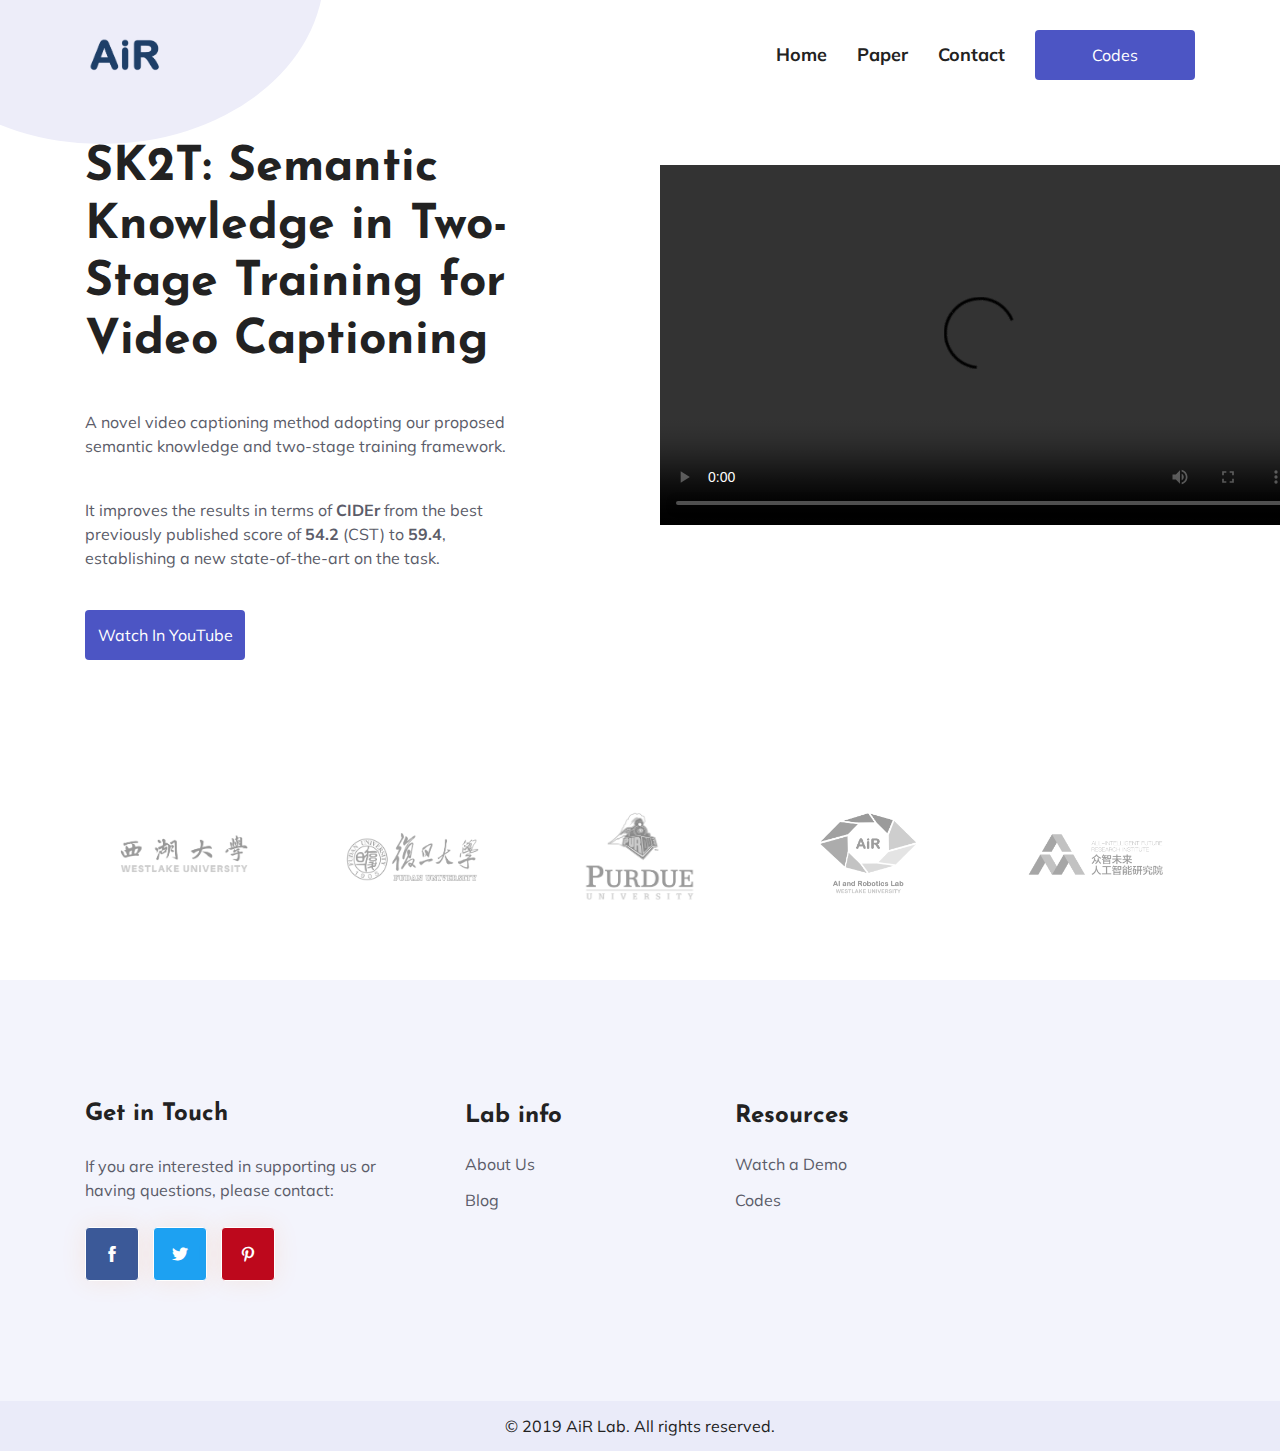
==== commit 5450d063: "update paper" ====
--- a/index.html
+++ b/index.html
@@ -50,10 +50,10 @@
                                 <li class="nav-item">
                                     <a class="nav-link" href="index.html">Home</a>
                                 </li>
+                                <li class="nav-item">
+                                    <a class="nav-link" href="#">Paper</a>
+                                </li>
                                 <!-- <li class="nav-item">
-                                    <a class="nav-link" href="about.html"> About</a>
-                                </li>
-                                <li class="nav-item">
                                     <a class="nav-link" href="service.html" target="_blank">Servies</a>
                                 </li>
                                 <li class="nav-item dropdown_item">
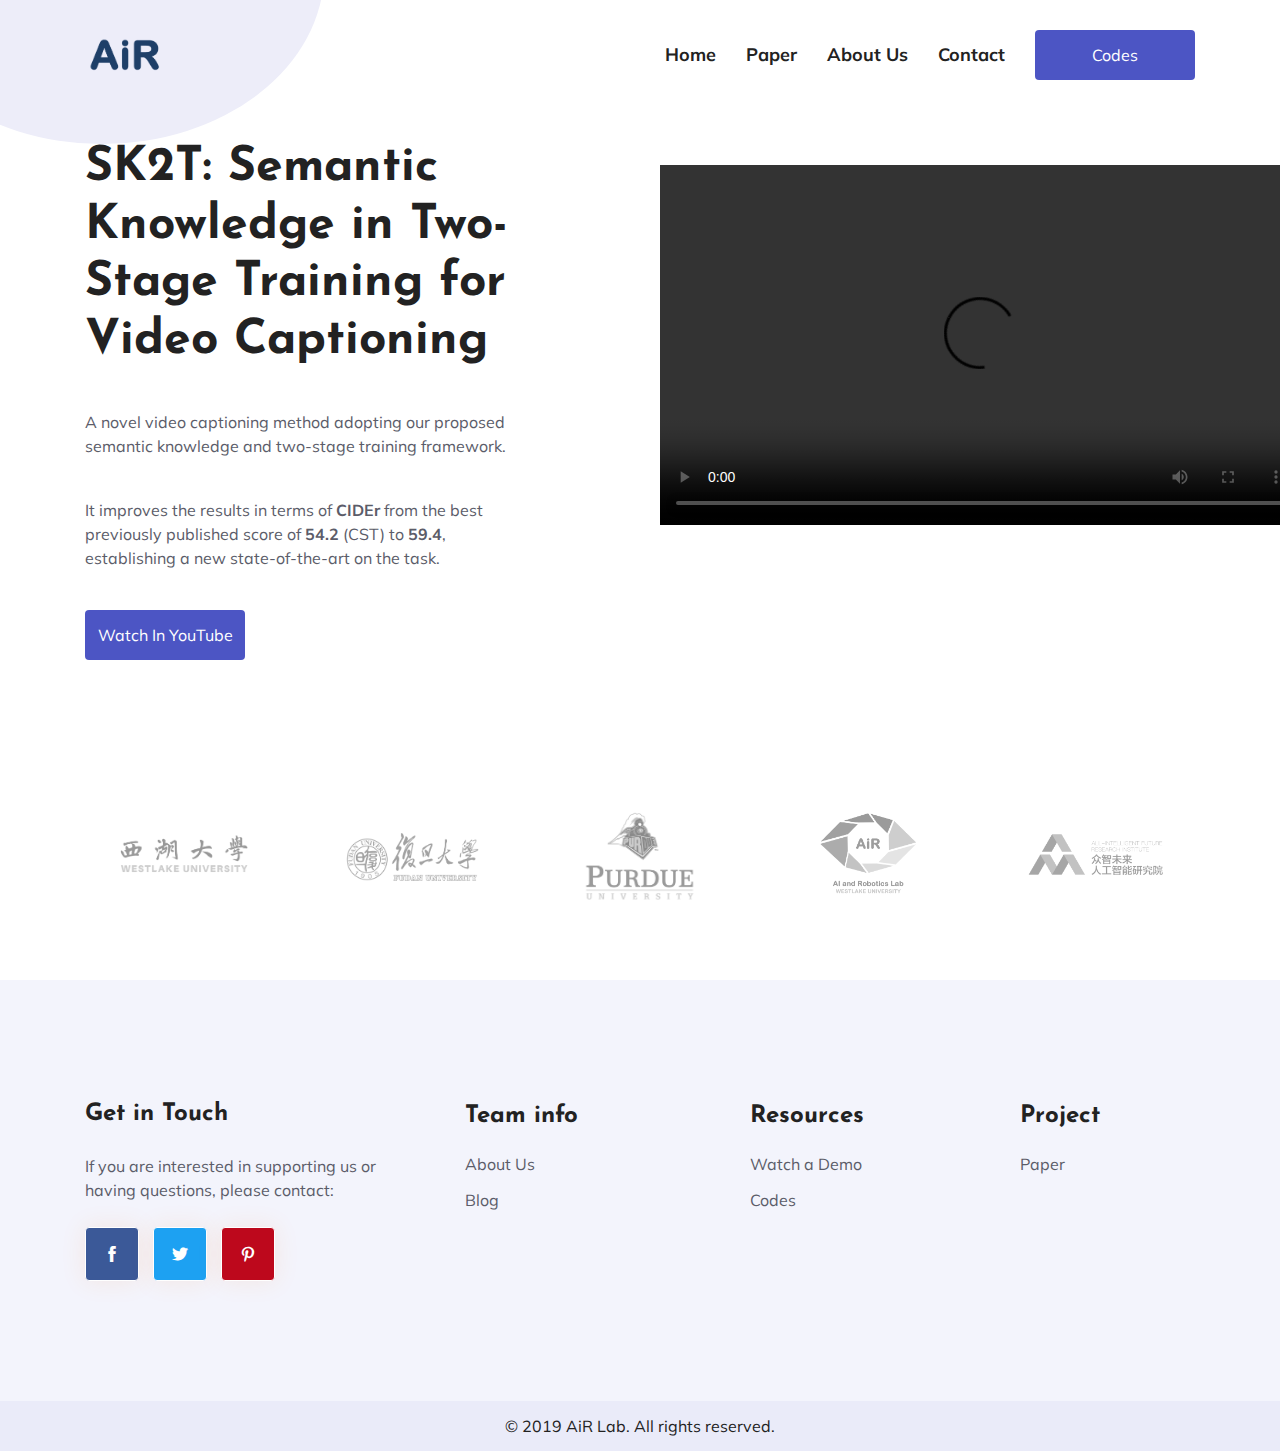
==== commit 260f6bd7: "add paper.html" ====
--- a/index.html
+++ b/index.html
@@ -51,11 +51,12 @@
                                     <a class="nav-link" href="index.html">Home</a>
                                 </li>
                                 <li class="nav-item">
-                                    <a class="nav-link" href="#">Paper</a>
-                                </li>
-                                <!-- <li class="nav-item">
-                                    <a class="nav-link" href="service.html" target="_blank">Servies</a>
-                                </li>
+                                    <a class="nav-link" href="paper.html">Paper</a>
+                                </li>
+                                <li class="nav-item">
+                                    <a class="nav-link" href="team.html" target="_blank">About Us</a>
+                                </li>
+                                <!-- 
                                 <li class="nav-item dropdown_item">
                                     <a class="nav-link collapsed " href="#mega_pages" data-toggle="collapse">Pages</a>
                                     <div id="mega_pages" class="dropdown_content ">
@@ -189,9 +190,9 @@
                     </div>
                     <div class="col-lg-3 col-md-3 col-6">
                         <div class="f_widget_2">
-                            <h4 class="sub_heading">Lab info</h4>
+                            <h4 class="sub_heading">Team info</h4>
                             <ul>
-                                <li><a href="#">About Us</a></li>
+                                <li><a href="team.html">About Us</a></li>
                                 <li><a href="#">Blog</a></li>
                                 <li><a href="#"></a></li>
                                 <li><a href="#"></a></li>
@@ -199,7 +200,7 @@
                         </div>
                     </div>
                     
-                    <div class="col-6 col-md-3 col-lg-2 p-lg-0">
+                    <div class="col-lg-3 col-md-3 col-6">
                         <div class="f_widget_4">
                             <h4 class="sub_heading">Resources</h4>
                             <ul>
@@ -210,6 +211,19 @@
                             </ul>
                         </div>
                     </div>
+
+                    <div class="col-6 col-md-3 col-lg-2 p-lg-0">
+                        <div class="f_widget_4">
+                            <h4 class="sub_heading">Project</h4>
+                            <ul>
+                                <li><a href="paper.html">Paper</a></li>
+                                <li><a href="#"></a></li>
+                                <li><a href="#"></a></li>
+                                <li><a href="#"></a></li>
+                            </ul>
+                        </div>
+                    </div>
+
                 </div>
             </div>
         </div>
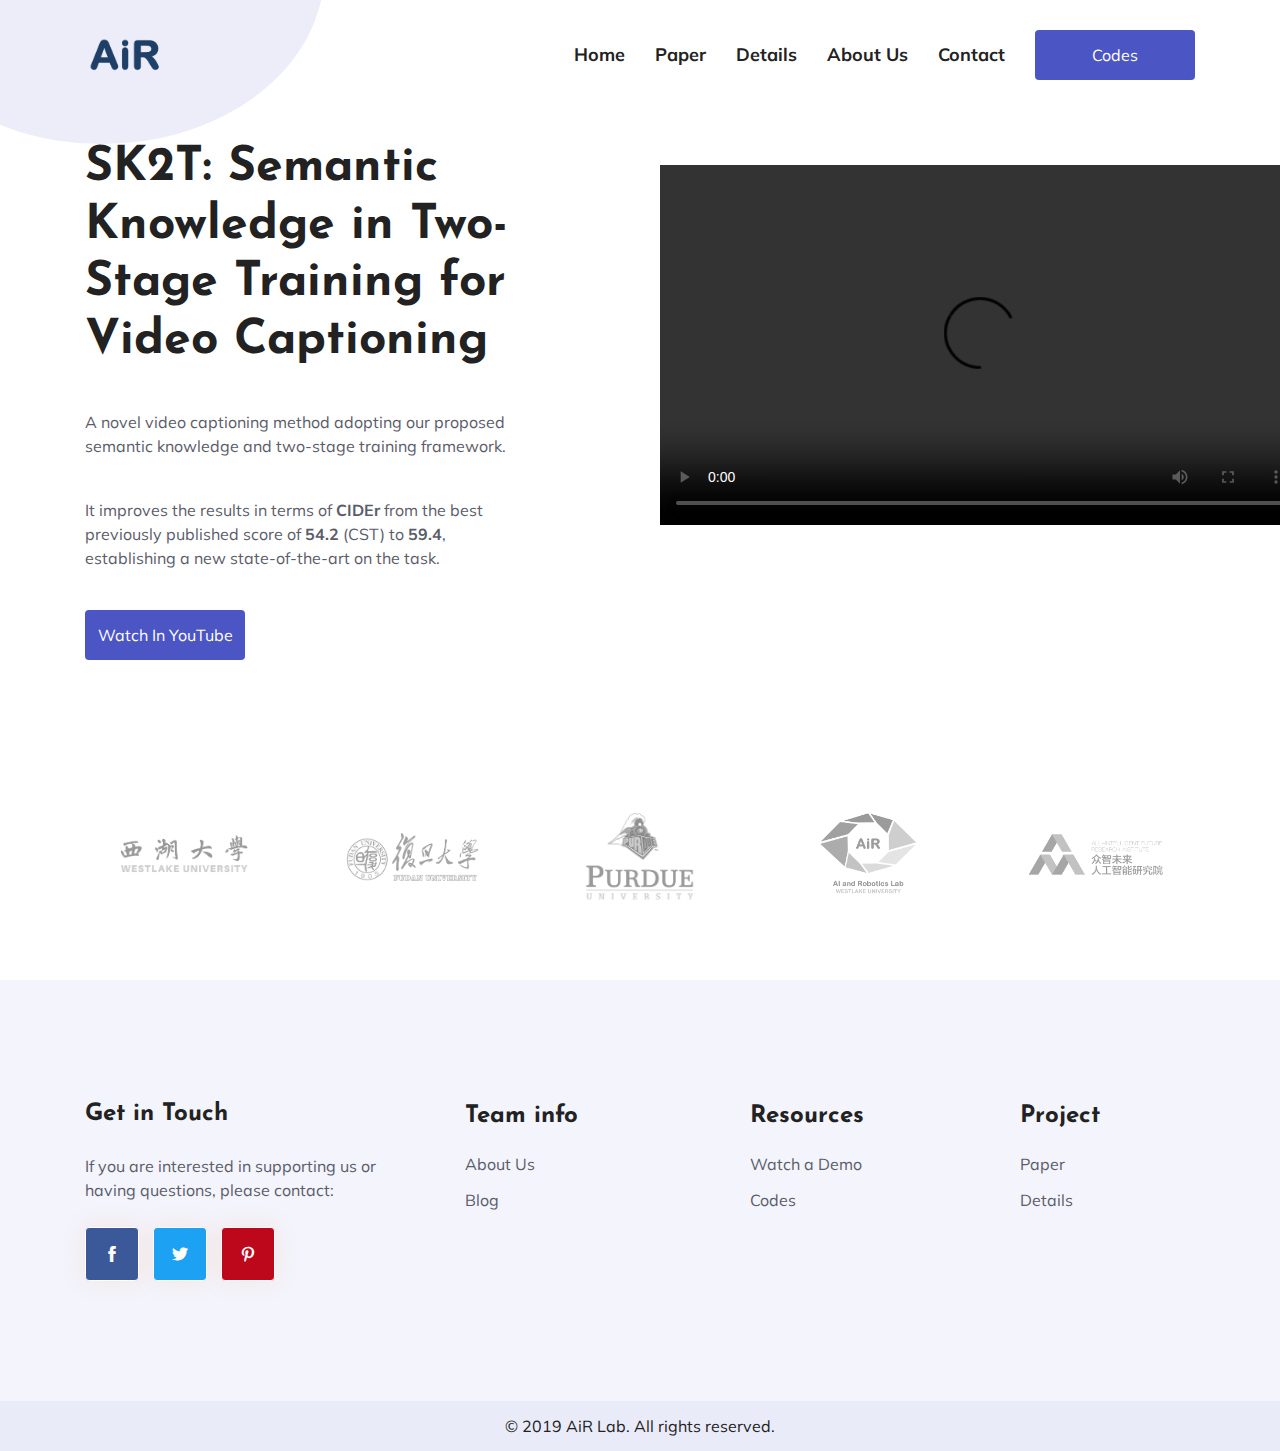
==== commit 1bf67d0c: "add paper details" ====
--- a/index.html
+++ b/index.html
@@ -54,6 +54,9 @@
                                     <a class="nav-link" href="paper.html">Paper</a>
                                 </li>
                                 <li class="nav-item">
+                                    <a class="nav-link" href="details.html">Details</a>
+                                </li>
+                                <li class="nav-item">
                                     <a class="nav-link" href="team.html" target="_blank">About Us</a>
                                 </li>
                                 <!-- 
@@ -217,7 +220,7 @@
                             <h4 class="sub_heading">Project</h4>
                             <ul>
                                 <li><a href="paper.html">Paper</a></li>
-                                <li><a href="#"></a></li>
+                                <li><a href="details.html">Details</a></li>
                                 <li><a href="#"></a></li>
                                 <li><a href="#"></a></li>
                             </ul>
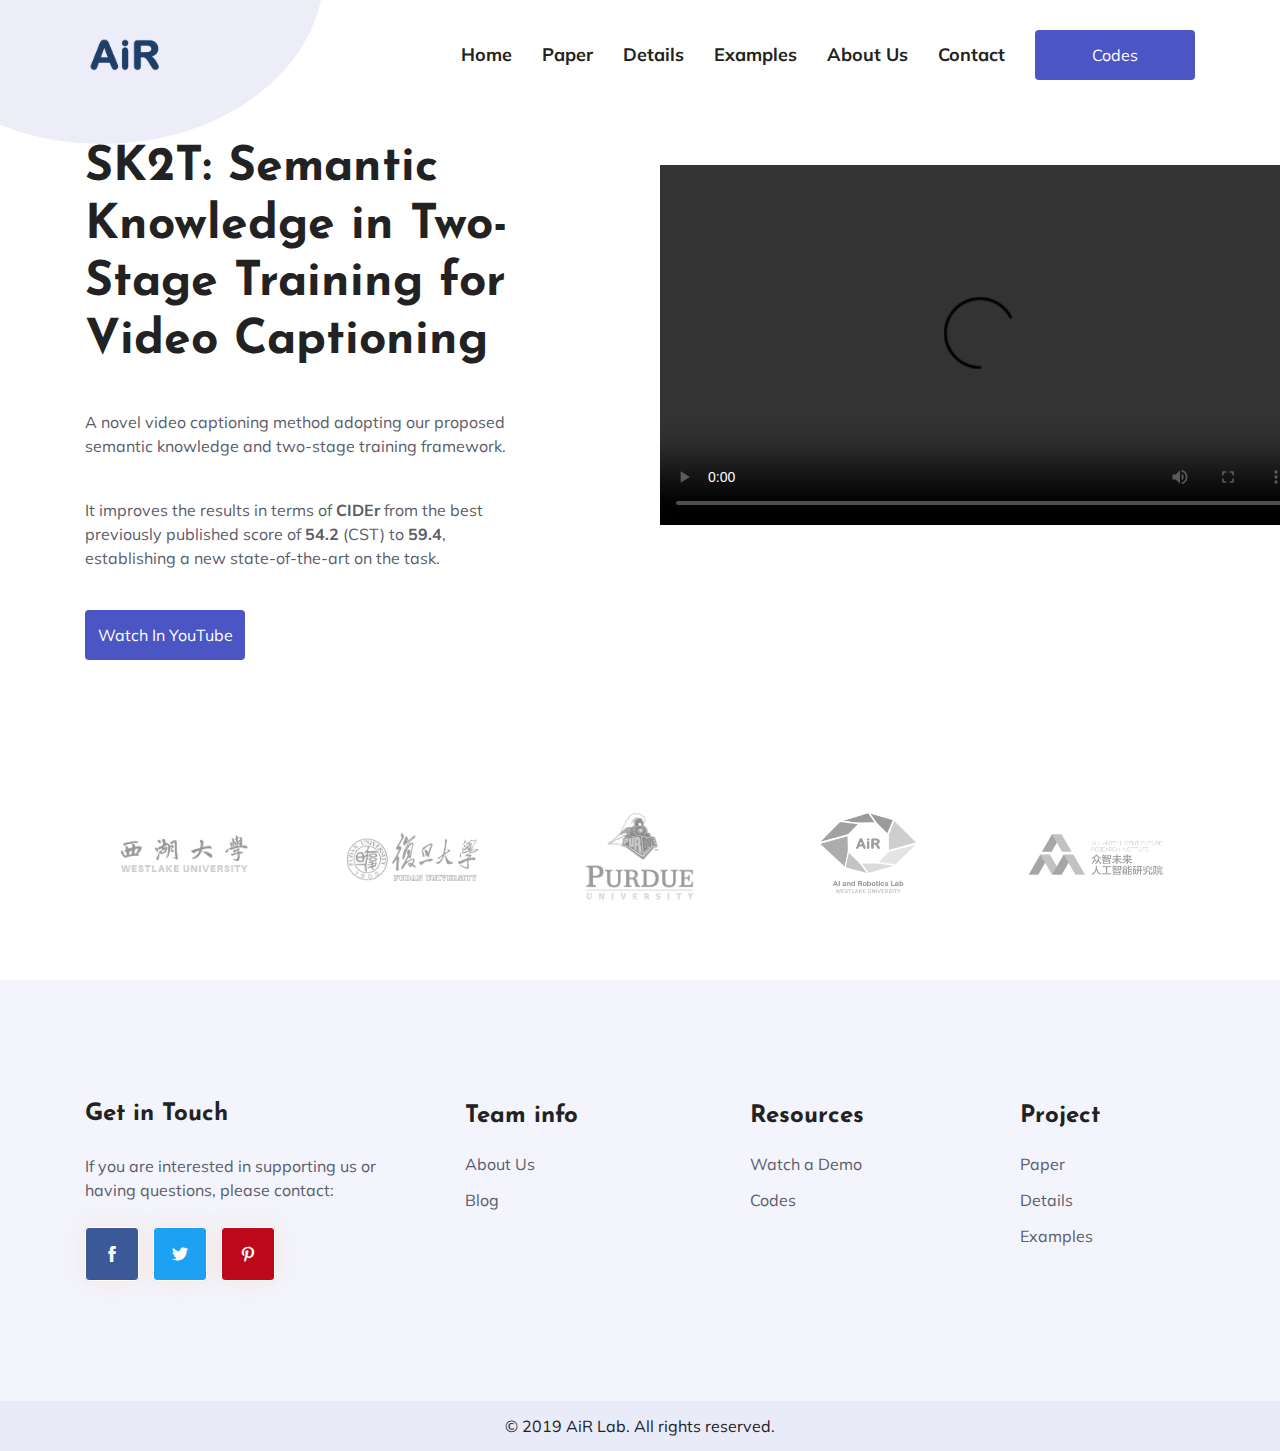
==== commit 075edcf3: "add examples" ====
--- a/index.html
+++ b/index.html
@@ -57,6 +57,9 @@
                                     <a class="nav-link" href="details.html">Details</a>
                                 </li>
                                 <li class="nav-item">
+                                    <a class="nav-link" href="examples.html">Examples</a>
+                                </li>
+                                <li class="nav-item">
                                     <a class="nav-link" href="team.html" target="_blank">About Us</a>
                                 </li>
                                 <!-- 
@@ -221,7 +224,7 @@
                             <ul>
                                 <li><a href="paper.html">Paper</a></li>
                                 <li><a href="details.html">Details</a></li>
-                                <li><a href="#"></a></li>
+                                <li><a href="examples.html">Examples</a></li>
                                 <li><a href="#"></a></li>
                             </ul>
                         </div>
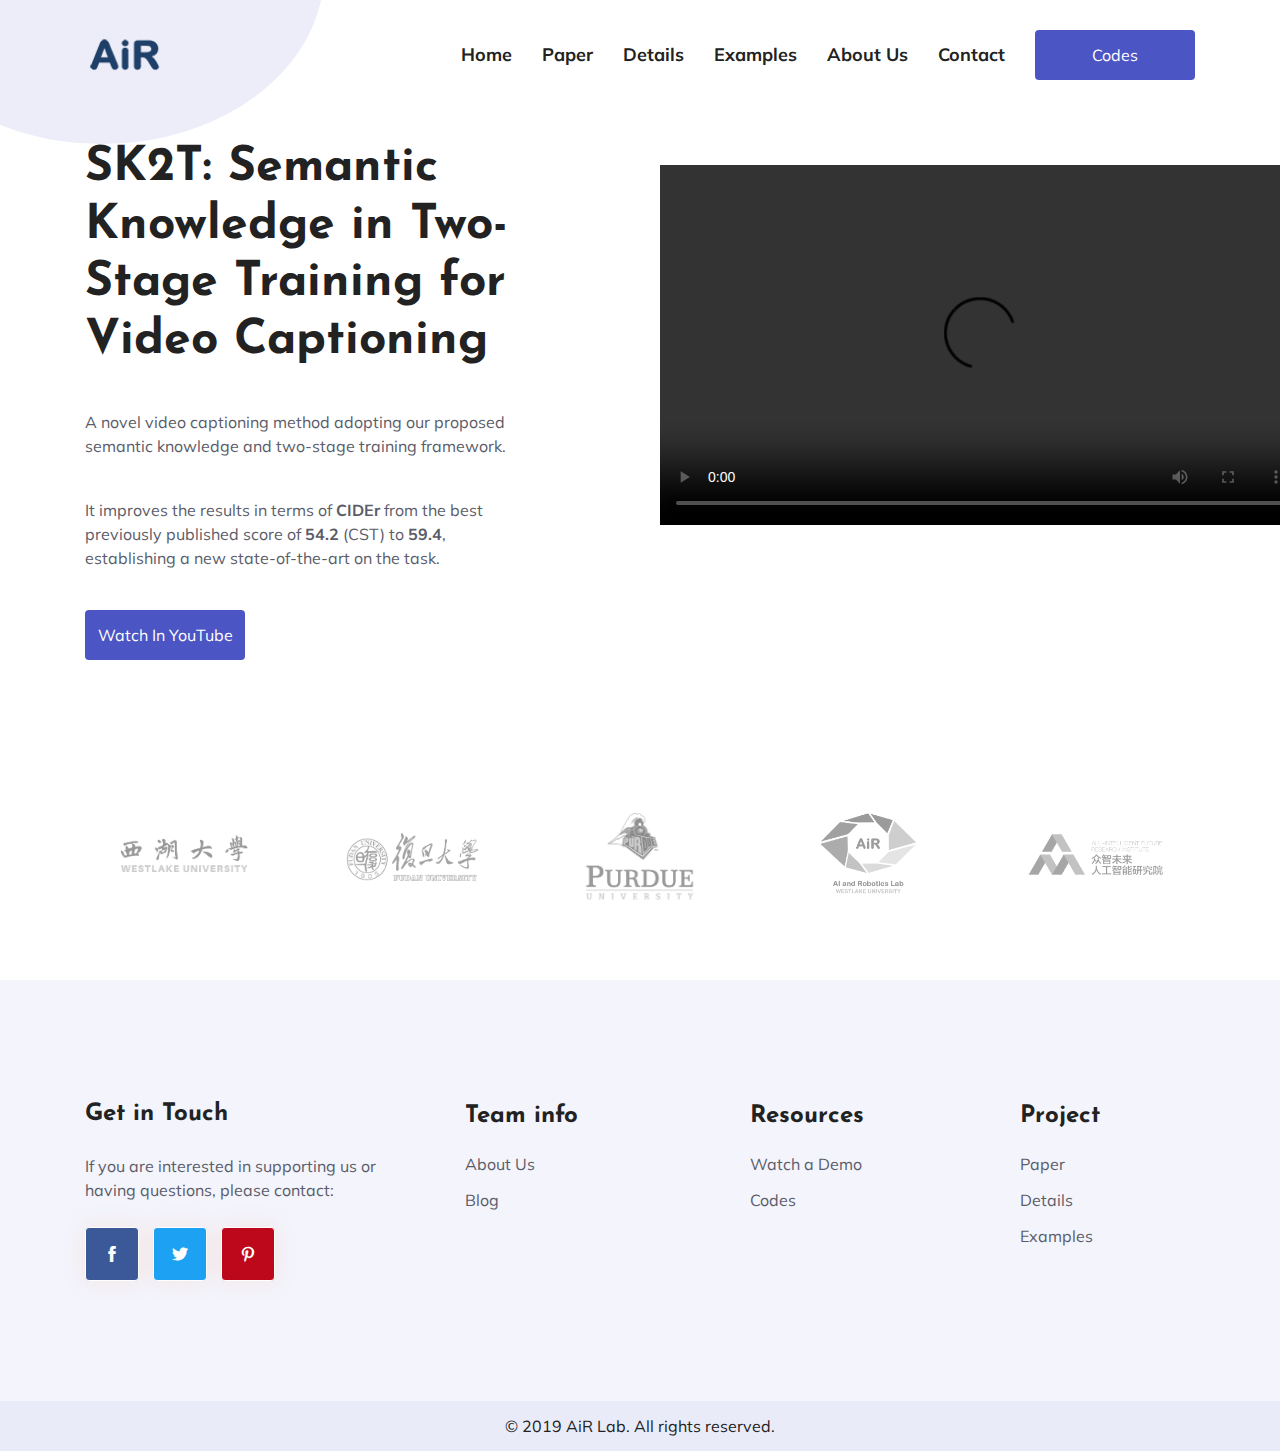
==== commit e825c80b: "update index" ====
--- a/index.html
+++ b/index.html
@@ -60,7 +60,7 @@
                                     <a class="nav-link" href="examples.html">Examples</a>
                                 </li>
                                 <li class="nav-item">
-                                    <a class="nav-link" href="team.html" target="_blank">About Us</a>
+                                    <a class="nav-link" href="team.html">About Us</a>
                                 </li>
                                 <!-- 
                                 <li class="nav-item dropdown_item">
@@ -95,7 +95,7 @@
                             </ul>
                         </div>
                         <div class="nav_right d-lg-block d-none">
-                            <a href="https://github.com/YanLiqi/SK2T" class="btn">Codes</a>
+                            <a href="https://github.com/YanLiqi/SK2T" class="btn" target="_blank">Codes</a>
                         </div>
                     </nav>
                 </div>
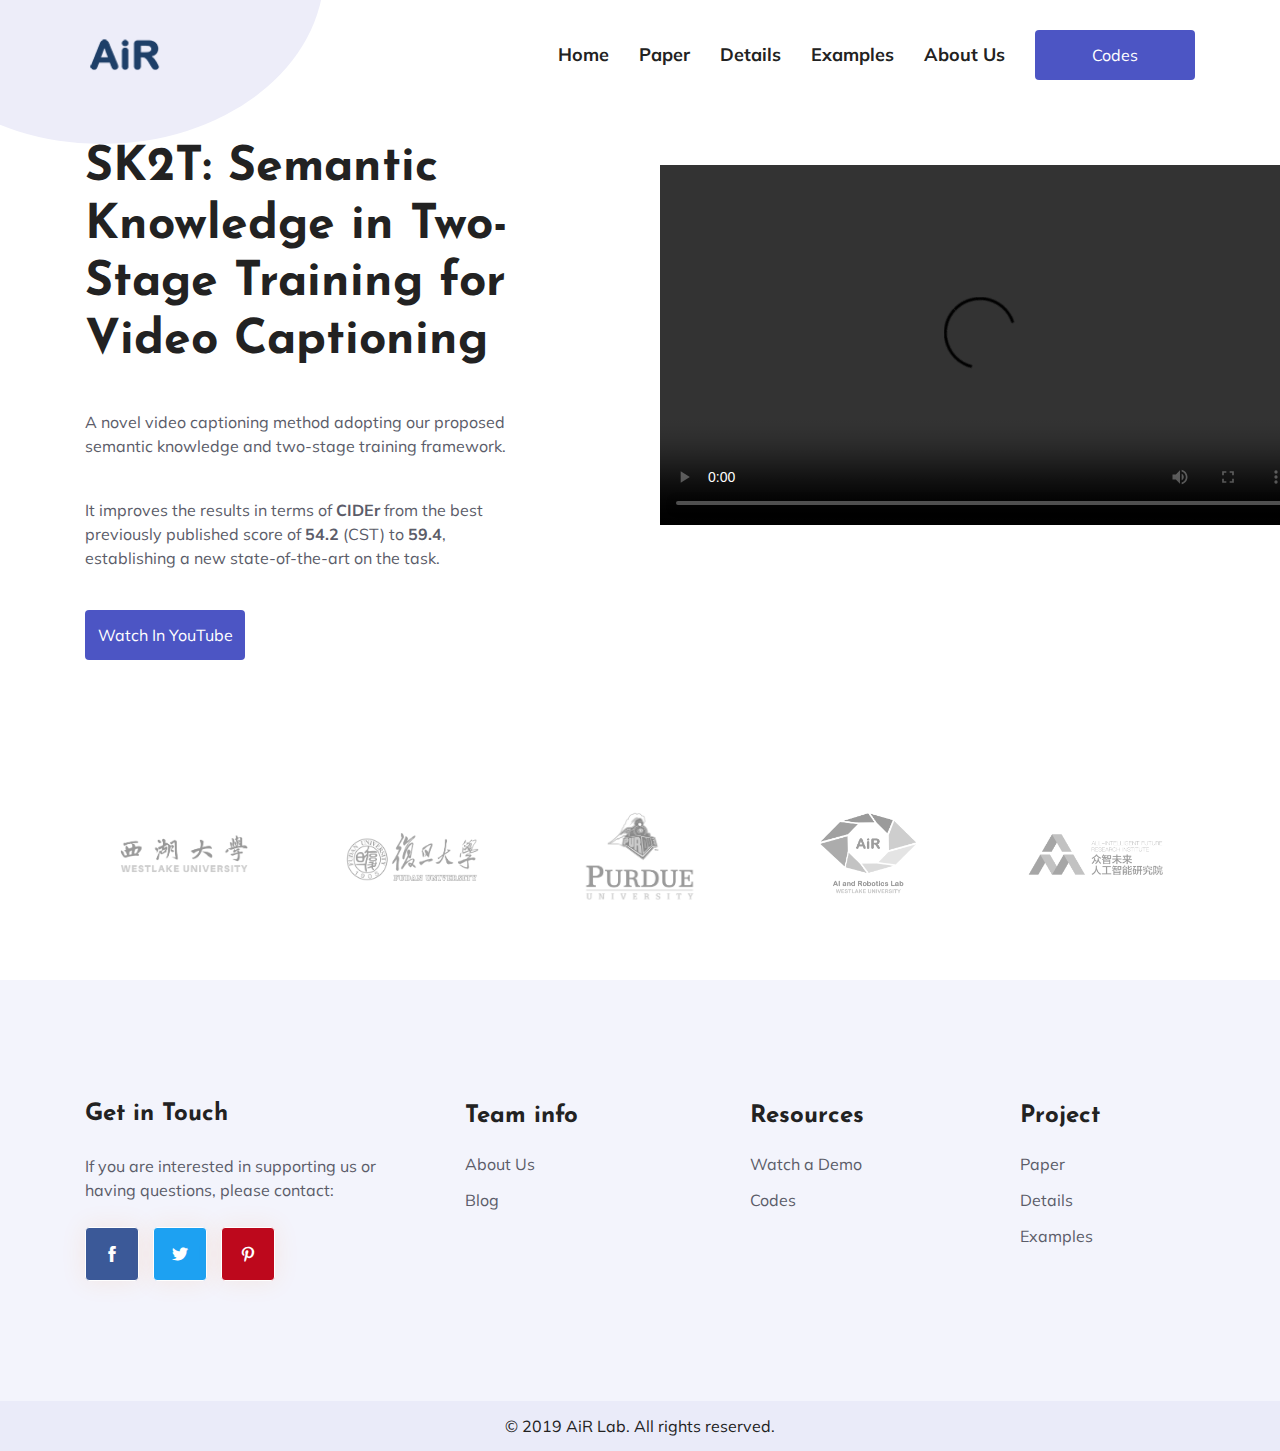
==== commit 7a7ee121: "remove contact" ====
--- a/index.html
+++ b/index.html
@@ -89,9 +89,9 @@
                                         </ul>
                                     </div>
                                 </li> -->
-                                <li class="nav-item">
+                                <!-- <li class="nav-item">
                                     <a class="nav-link" href="contact.html">Contact</a>
-                                </li>
+                                </li> -->
                             </ul>
                         </div>
                         <div class="nav_right d-lg-block d-none">
@@ -266,6 +266,19 @@
     <script src="assets/js/jquery.counterup.min.js"></script>
     <!-- Custom js -->
     <script src="assets/js/main.js"></script>
+    <!--Start of Tawk.to Script-->
+    <script type="text/javascript">
+        var Tawk_API=Tawk_API||{}, Tawk_LoadStart=new Date();
+        (function(){
+            var s1=document.createElement("script"),s0=document.getElementsByTagName("script")[0];
+            s1.async=true;
+            s1.src='https://embed.tawk.to/5f9675782915ea4ba096a71f/default';
+            s1.charset='UTF-8';
+            s1.setAttribute('crossorigin','*');
+            s0.parentNode.insertBefore(s1,s0);
+        })();
+    </script>
+    <!--End of Tawk.to Script-->
 </body>
 
 </html>